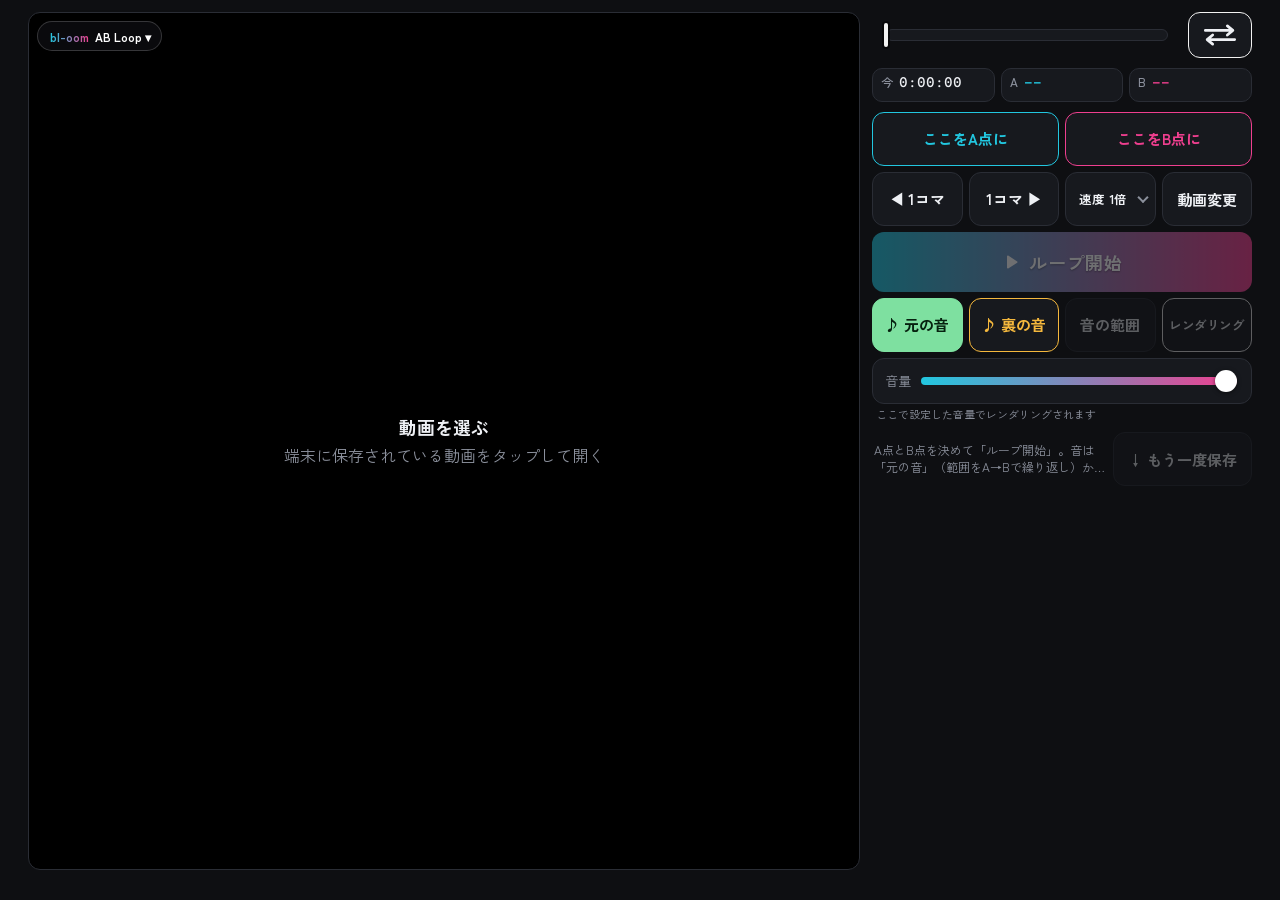
==== ab-loop/index.html @ bd05aa38 "bl-oom Studio Lite 初版：共通デザイン(common.css)・共通処理(common.js)、前回の道具を自動起動、AB Loop と Slideshow を収録 Co-Autho" ====
<!DOCTYPE html>
<html lang="ja">
<head>
<meta charset="utf-8">
<meta name="viewport" content="width=device-width,initial-scale=1">
<title>AB Loop – bl-oom Studio Lite</title>
<link rel="manifest" href="../manifest.json">
<link rel="icon" href="../icon.svg">
<meta name="theme-color" content="#0e0f12">
<link rel="preconnect" href="https://fonts.googleapis.com">
<link href="https://fonts.googleapis.com/css2?family=Zen+Kaku+Gothic+New:wght@500;700&family=Overpass+Mono:wght@600&display=swap" rel="stylesheet">
<link rel="stylesheet" href="../common.css">
<style>
/*
VOICE: 編集室の道具。静かで確実、操作に迷わない。
IDEA: 編集ソフトのタイムライン（IN/OUT点とループ範囲）。
PICTURE: 残りの高さいっぱいの映像プレビュー、その下にA-B範囲が光るタイムライン。
COLOUR/TYPE: 黒に近いモニター面、A=シアン、B=マゼンタ。Zen Kaku Gothic + 等幅数字。
LAYOUT: 常に1画面に収める。縦長画面は上プレビュー・下操作、幅広画面(Fold内画面)は左プレビュー・右操作。ボタン位置は固定。
*/






h1{order:-1;font-size:16px;margin:0 2px;font-weight:700;flex:none}
.stage{order:0;position:relative;flex:1 1 auto;min-height:120px;background:#000;border-radius:12px;overflow:hidden;border:1px solid var(--line)}
.stage video,.stage canvas{position:absolute;inset:0;width:100%;height:100%;object-fit:contain}
.stage canvas{display:none}
.stage.looping canvas{display:block}.stage.looping video{visibility:hidden}


.badge{position:absolute;left:8px;top:8px;font:600 12px "Overpass Mono",monospace;background:rgba(0,0,0,.65);padding:3px 9px;border-radius:99px;display:none}
.stage.looping .badge{display:none}
.badge,.fsbtn{display:none!important}
.stage.fs{position:fixed;inset:0;z-index:50;border-radius:0;border:0;background:#000;min-height:0}
.stage.fs .resume,.stage.fs .sheet{display:none}
.badge{pointer-events:none}

.stage:fullscreen .resume,.stage:fullscreen .sheet,.stage:fullscreen .badge{display:none!important}
.fsbtn{position:absolute;right:8px;top:8px;z-index:2;width:auto;height:32px;padding:0 10px;font-size:12px;background:rgba(0,0,0,.6);border:1px solid #fff3;display:none}
.stage.has .fsbtn{display:flex}.stage:fullscreen .fsbtn{display:none}
.side>*{order:1;flex:none}.side>h1{order:-1}
.tlrow{display:grid;grid-template-columns:minmax(0,1fr) 64px;gap:10px;align-items:center}
.tl{position:relative;height:44px;touch-action:none;cursor:ew-resize;margin:0 10px 0 14px}
.playb{height:46px;font-size:18px}
.volbox{grid-column:span 4;display:flex;flex-direction:column;gap:3px}
.volbox small{color:var(--mute);font-size:11px;padding-left:4px}
.vol{display:flex;align-items:center;gap:8px;background:var(--panel);border:1px solid var(--line);border-radius:12px;height:46px;padding:0 12px;font-size:13px;color:var(--mute)}





.grad{background:linear-gradient(90deg,var(--a),var(--b));color:#fff;border:0;text-shadow:0 1px 2px #0005;font-size:16px}
#esheet{border-color:transparent;background:linear-gradient(var(--bg),var(--bg)) padding-box,linear-gradient(90deg,var(--a),var(--b)) border-box;border:1.5px solid transparent}
#esheet .selb{border-color:#3a3f4b}
.erow{display:grid;grid-template-columns:48px minmax(0,1fr);gap:8px;align-items:center;color:var(--mute);font-size:13px}

.range{position:absolute;top:16px;height:12px;background:linear-gradient(90deg,var(--a),var(--b));opacity:.55;border-radius:6px;display:none}
.mk{position:absolute;top:14px;width:3px;height:28px;margin-left:-1.5px;display:none}
.mk.ghost{opacity:.5}
.mk.drag span{transform:translateX(-50%) scale(1.25)}
.mk span{position:absolute;top:-14px;left:50%;transform:translateX(-50%);font:700 12px "Overpass Mono",monospace;color:#000;border-radius:5px;padding:1px 7px;transition:transform .1s}
#mA{background:var(--a)}#mA span{background:var(--a)}#mB{background:var(--b)}#mB span{background:var(--b)}


.times div{background:var(--panel);border:1px solid var(--line);border-radius:10px;padding:4px 8px;white-space:nowrap;display:flex;gap:6px;align-items:baseline;height:34px}

#tA{color:var(--a)}#tB{color:var(--b)}

button,select,.dl{font:700 14px "Zen Kaku Gothic New",sans-serif;color:var(--ink);background:var(--panel);border:1px solid var(--line);border-radius:12px;height:46px;padding:4px 2px;cursor:pointer;display:flex;align-items:center;justify-content:center;text-align:center;line-height:1.15;width:100%}
label.btn{font:700 14px "Zen Kaku Gothic New",sans-serif;background:var(--panel);border:1px solid var(--line);border-radius:12px;height:46px;display:flex;align-items:center;justify-content:center;text-align:center;cursor:pointer}
button:active{transform:scale(.97)}
/* ボタンは影なしのフラット */
button,label.btn,.dl{box-shadow:none}
button:focus-visible,select:focus-visible{outline:2px solid var(--a);outline-offset:2px}

select{appearance:none;text-align-last:center;font-size:14px}
.setA{border-color:var(--a);color:var(--a)}.setB{border-color:var(--b);color:var(--b)}
.mode{border-color:var(--go);font-size:15px;height:46px}

.go{grid-column:span 4;height:52px;font-size:18px;background:linear-gradient(90deg,var(--a),var(--b));color:#fff;border:0;text-shadow:0 1px 2px #0005}
.go:disabled{opacity:.4}
.go{gap:8px;letter-spacing:.04em}

.go.on{background:linear-gradient(#17191e,#17191e) padding-box,linear-gradient(90deg,var(--a),var(--b)) border-box;border:2px solid transparent;color:#fff;text-shadow:none}

button.orig{border-color:#7ee0a0;color:#7ee0a0}
button.orig.on{background:#7ee0a0;color:#06210f}
label.bgm{border-color:#f5b83d;color:#f5b83d;overflow:hidden;white-space:nowrap;text-overflow:ellipsis;padding:0 8px;display:block;line-height:44px}
label.bgm.has{background:#f5b83d;color:#1a1300}






select.nat{display:none}

.selb{padding-right:16px!important;white-space:nowrap;font-size:12.5px!important;letter-spacing:-.02em}
.selb{position:relative}
.selb::after{content:"";position:absolute;right:8px;top:50%;width:6px;height:6px;border-right:2px solid var(--mute);border-bottom:2px solid var(--mute);transform:translateY(-70%) rotate(45deg)}
.sheet.pick{z-index:7}


.elab{color:var(--mute);font-size:12px;margin:2px 2px -2px}
.opt.sel,.qlist button.sel{background:linear-gradient(90deg,var(--a),var(--b));color:#fff;border:0;text-shadow:0 1px 2px #0005}









.estart{height:52px;flex:none}
.picklist button.sel{background:linear-gradient(90deg,var(--a),var(--b));color:#fff;border:0;text-shadow:0 1px 2px #0005}

.sheet[hidden]{display:none}
.shd{display:flex;justify-content:space-between;align-items:center}
.shd span{font:600 14px "Overpass Mono",monospace;color:var(--ink)}
.rg2{background:#f5b83d}
#bmA,#bmB{background:#f5b83d}#bmA span,#bmB span{background:#f5b83d}

.resume{position:absolute;left:12px;right:12px;bottom:12px;z-index:3;width:auto;height:52px;background:#9b8cff;color:#14102e;border:0;font-size:15px;white-space:nowrap;overflow:hidden;text-overflow:ellipsis;padding:0 12px;display:block}
.resume[hidden]{display:none}
.pbtn{border-color:#9b8cff;color:#c9c0ff}

.prow{display:grid;grid-template-columns:minmax(0,1fr) 90px;gap:6px}
.prow input{font:16px "Zen Kaku Gothic New",sans-serif;background:var(--panel);color:var(--ink);border:1px solid var(--line);border-radius:12px;height:46px;padding:0 12px}
.pinfo{margin:0;color:var(--mute);font-size:12px}
.plist{display:flex;flex-direction:column;gap:6px}
.pi{display:grid;grid-template-columns:64px minmax(0,1fr) 64px 52px;gap:8px;align-items:center;background:var(--panel);border:1px solid var(--line);border-radius:12px;padding:6px}
.pi.cur{border-color:#9b8cff}
.pi img,.pi .ph{width:64px;height:40px;object-fit:cover;border-radius:6px;background:#000}
.pi b{display:block;font-size:14px;white-space:nowrap;overflow:hidden;text-overflow:ellipsis}
.pi small{color:var(--mute);font-size:12px}
.pi button{height:40px;font-size:13px}
.pi .del{color:#ff8a8a}
/* 横長の画面（タブレット横向きなど）：左プレビュー、右操作 */
@media (min-width:700px) and (min-aspect-ratio:5/4){
  .wrap{max-width:none;display:grid;grid-template-columns:minmax(0,1fr) 380px;grid-template-rows:minmax(0,1fr);gap:12px;padding:12px max(var(--edge),env(safe-area-inset-right)) max(var(--edgeB),env(safe-area-inset-bottom)) max(var(--edge),env(safe-area-inset-left))}
  .stage{height:100%}
  .side{display:flex;flex-direction:column;gap:10px;overflow:auto;position:relative}
  h1{font-size:20px}
  button,select,.dl,label.btn{height:54px;font-size:15px}
  .go{height:60px}
  label.bgm{line-height:52px}
}
/* 横向きスマホなど高さが低いとき */
@media (max-height:520px) and (min-aspect-ratio:1/1){
  .wrap{display:grid;grid-template-columns:minmax(0,1fr) 340px;grid-template-rows:minmax(0,1fr);gap:8px;max-width:none}
  .stage{height:100%}
  .side{display:flex;flex-direction:column;gap:6px;overflow:auto;position:relative}
  h1{display:none}
}
@media (max-height:700px) and (max-aspect-ratio:1/1){h1{display:none}}
/* Fold内画面など幅が広い縦〜正方形：操作ボタンを大きく */
@media (min-width:700px) and (max-aspect-ratio:5/4){
  .wrap{max-width:860px;gap:10px;padding:12px max(var(--edge),env(safe-area-inset-right)) max(var(--edgeB),env(safe-area-inset-bottom)) max(var(--edge),env(safe-area-inset-left))}
  button,select,.dl,label.btn{height:52px;font-size:15px}
  .go{height:58px}
  label.bgm{line-height:50px}
}
</style>
</head>
<body>
<div class="wrap">
<div class="stage" id="stage">
  <video id="v" playsinline preload="auto"></video>
  <canvas id="cv"></canvas>
  <div class="badge" id="badge">▶ A→B</div>
  <button class="resume" id="resume" hidden></button>
  <button class="fsbtn" id="fs">⛶ 全画面</button>
  <label class="empty" id="empty" for="file"><div><b>動画を選ぶ</b>端末に保存されている動画をタップして開く</div></label>
</div>
<div class="side">
  <div class="sheet pick" id="pick" hidden>
    <div class="shd"><b id="pickT">選択</b><button id="pickX" class="okb mini">閉じる</button></div>
    <div class="picklist" id="pickL"></div>
  </div>
  <div class="sheet" id="esheet" hidden>
    <div class="shd"><b>レンダリング</b><button id="eclose" class="okb mini">閉じる</button></div>
    <select id="rep" class="nat" aria-label="回数"><option value="audio" selected>音声合わせ</option><option value="1">1回</option><option value="2">2回</option><option value="3">3回</option><option value="4">4回</option><option value="5">5回</option><option value="6">6回</option><option value="7">7回</option><option value="8">8回</option><option value="9">9回</option><option value="10">10回</option><option value="11">11回</option><option value="12">12回</option><option value="13">13回</option><option value="14">14回</option><option value="15">15回</option><option value="16">16回</option><option value="17">17回</option><option value="18">18回</option><option value="19">19回</option><option value="20">20回</option><option value="21">21回</option><option value="22">22回</option><option value="23">23回</option><option value="24">24回</option><option value="25">25回</option><option value="26">26回</option><option value="27">27回</option><option value="28">28回</option><option value="29">29回</option><option value="30">30回</option></select>
    <select id="q" class="nat" aria-label="画質"><option value="src" selected>素材と同じ</option><option value="720">標準（720p）</option><option value="1080">高め（1080p）</option></select>
    <small class="elab">回数</small>
    <button type="button" id="repAudio" class="opt">音声合わせ</button>
    <div class="repwrap" id="repwrap"><div class="repmark"></div><div class="repsl" id="repsl"></div></div>
    <small class="elab">画質</small>
    <div class="qlist" id="qlist"></div>
    <button id="estart" class="grad estart">レンダリング開始</button>
  </div>
  <div class="sheet" id="psheet" hidden>
    <div class="shd"><b>プロジェクト</b><button id="pclose" class="okb mini">閉じる</button></div>
    <div class="prow"><input id="pname" type="text" placeholder="プロジェクト名" maxlength="40"><button id="psave" class="okb">保存</button></div>
    <p class="pinfo" id="pinfo">動画・裏の音・A/B点・速度などをまとめてこの端末に保存します。</p>
    <div class="plist" id="plist"></div>
  </div>
  <div class="sheet" id="sheet" hidden>
    <div class="shd"><b>裏の音のA・B</b><span id="bnow">0:00.00</span></div>
    <div class="tl" id="btl"><div class="track"></div><div class="range rg2" id="brange"></div>
      <div class="mk" id="bmA"><span>A</span></div><div class="mk" id="bmB"><span>B</span></div><div class="head" id="bhead" style="left:0"></div></div>
    <div class="times"><div><small>A</small><span id="btA">頭</span></div><div><small>B</small><span id="btB">最後</span></div><div><small>長さ</small><span id="bdur">--</span></div></div>
    <div class="grid">
      <button id="bback">◀ 1秒</button><button id="bplay">試聴</button><button id="bfwd">1秒 ▶</button><button id="bok" class="okb">閉じる</button>
      <button class="setA" id="bsetA">ここを音A</button><button class="setB" id="bsetB">ここを音B</button><button id="breset">リセット</button><button id="bclr">音を外す</button>
    </div>
  </div>
<div class="tlrow">
<div class="tl" id="tl">
  <div class="track"></div>
  <div class="range" id="range"></div>
  <div class="mk" id="mA"><span>A</span></div>
  <div class="mk" id="mB"><span>B</span></div>
  <div class="head" id="head" style="left:0"></div>
</div>
<button class="mode" id="mode" data-m="pp" aria-label="往復" title="往復"><svg viewBox="0 0 48 28" width="44" height="26" aria-hidden="true"><path d="M8 9h30m-6-5 6 5-6 5M40 19H10m6-5-6 5 6 5" fill="none" stroke="currentColor" stroke-width="3" stroke-linecap="round" stroke-linejoin="round"/></svg></button>
</div>
<div class="times">
  <div><small>今</small><span id="tN">0:00.00</span></div>
  <div><small>A</small><span id="tA">--</span></div>
  <div><small>B</small><span id="tB">--</span></div>
</div>
<div class="grid">
  <button class="setA wide2" id="setA">ここをA点に</button>
  <button class="setB wide2" id="setB">ここをB点に</button>
  <button id="back">◀ 1コマ</button>
  <button id="fwd">1コマ ▶</button>
  <select id="spd" aria-label="速度">
    <option value="0.25">0.25倍</option><option value="0.5">0.5倍</option><option value="1" selected>1倍（標準）</option><option value="1.5">1.5倍</option><option value="2">2倍</option><option value="3">3倍</option>
  </select>
  <label class="btn" for="file">動画変更</label>
  <button class="go" id="go" disabled><svg class="gi" viewBox="0 0 20 20" aria-hidden="true"><path d="M6 4.2v11.6c0 .6.7 1 1.2.7l9-5.8c.5-.3.5-1 0-1.3l-9-5.8C6.7 3.2 6 3.6 6 4.2z" fill="currentColor"/></svg><span>ループ開始</span></button>
  <button class="orig on" id="orig" aria-pressed="true">♪ 元の音</button>
  <label class="btn bgm" for="bfile" id="bname">♪ 裏の音</label>
  <button id="bopen" disabled>音の範囲</button>
  <button id="exp" class="exp" disabled>レンダリング</button>
  <div class="volbox"><label class="vol"><span>音量</span><input type="range" id="bvol" min="0" max="1" step="0.05" value="1" aria-label="音量"></label><small>ここで設定した音量でレンダリングされます</small></div>
  <button id="popen" class="pbtn" hidden>プロジェクト</button>
</div>
<div class="bar">
  <p class="note" id="note">A点とB点を決めて「ループ開始」。音は「元の音」（範囲をA→Bで繰り返し）か「裏の音」。A・B未指定なら動画全体。右のアイコンで往復（逆再生で戻る）と一方向を切り替え。元の音は流れません。</p>
  <a id="dl" class="dl">↓ もう一度保存</a>
</div>
</div>
<input type="file" id="file" accept="video/*">
<input type="file" id="bfile" accept="audio/*,video/*">
<audio id="bgm" loop preload="auto"></audio>
</div>

<script src="../mp4-muxer.js"></script>
<script src="../common.js"></script>
<script>
{
const $=id=>document.getElementById(id);
const v=$('v'),cv=$('cv'),ctx=cv.getContext('2d'),stage=$('stage'),note=$('note');
let A=null,B=null,url=null,fps=30;
let cacheQ=null,rec=null,chunks=[],recOn=false,expPending=false,cycles=0,recMime='';
const bgm=$('bgm');let bUrl=null,actx=null,gain=null,adest=null;
// 音の出どころ：元の音（動画のループ範囲をA→Bで繰り返す）／裏の音／なし
let useOrig=true;
const hasAud=()=>useOrig?!!url:!!bUrl;
const effA=()=>useOrig?span()[0]:(bA||0);
const effB=()=>useOrig?span()[1]:bB;
function syncSrc(){const want=useOrig?url:bUrl;if(want){if(bgm.src!==want){bgm.src=want}}else if(bgm.getAttribute('src')){bgm.pause();bgm.removeAttribute('src');bgm.load()}
  const o=$('orig');o.classList.toggle('on',useOrig);o.setAttribute('aria-pressed',useOrig);
  $('bname').classList.toggle('has',!useOrig&&!!bUrl);$('bopen').disabled=useOrig||!bUrl;if(useOrig)$('sheet').hidden=true}
function setOrig(on){const was=!bgm.paused;useOrig=on;bgm.pause();syncSrc();if(was||(looping&&phase))bgmPlay(true)}
function audioInit(){
  if(actx)return;
  try{actx=new (window.AudioContext||window.webkitAudioContext)();
    const src=actx.createMediaElementSource(bgm);gain=actx.createGain();adest=actx.createMediaStreamDestination();
    src.connect(gain);gain.connect(actx.destination);gain.connect(adest);gain.gain.value=+$('bvol').value;
  }catch(e){actx=null}
}
function bgmPlay(fromStart){if(!hasAud())return;syncSrc();audioInit();if(actx&&actx.state==='suspended')actx.resume();if(fromStart)bgm.currentTime=effA();bgm.play().catch(()=>{})}
let bA=null,bB=null,bPrev=false;bgm.loop=false;
const bEnd=()=>bB!=null?bB:(bgm.duration||0);
// 音のループ：A→Bまで流れたら瞬時にAへ戻る
let recOnce=false,audioDone=false;
function bWrap(){const a=effA(),b=effB();if(b!=null&&bgm.currentTime>=b){if(recOnce){bgm.pause();audioDone=true}else bgm.currentTime=a}}
bgm.onended=()=>{if(recOnce){audioDone=true;return}if(bPrev||looping){bgm.currentTime=effA();bgm.play().catch(()=>{})}};
bgm.ontimeupdate=()=>{bWrap();bui()};
(function bw(){if(!bgm.paused)bWrap();if(!$('sheet').hidden)bui();requestAnimationFrame(bw)})();
const bpct=x=>((bgm.duration?x/bgm.duration:0)*100)+'%';
function bui(){
  const d=bgm.duration||0;$('bdur').textContent=d?fmt(d):'--';$('bnow').textContent=fmt(bgm.currentTime);
  $('bhead').style.left=bpct(bgm.currentTime);
  $('btA').textContent=bA!=null?fmt(bA):'頭';$('btB').textContent=bB!=null?fmt(bB):'最後';
  $('bmA').style.display=bA!=null?'block':'none';$('bmA').style.left=bpct(bA||0);
  $('bmB').style.display=bB!=null?'block':'none';$('bmB').style.left=bpct(bB||0);
  const a=bA||0,b=bEnd();const rg=$('brange');
  if(d&&(bA!=null||bB!=null)){rg.style.display='block';rg.style.left=bpct(a);rg.style.width=((b-a)/d*100)+'%'}else rg.style.display='none';
  $('bplay').textContent=(!bgm.paused&&bPrev)?'停止':'試聴';
}
bgm.onloadedmetadata=bui;
function bseek(x){const d=bgm.duration||0;bgm.currentTime=Math.max(0,Math.min(d,x));bui()}
$('bopen').onclick=()=>{$('psheet').hidden=true;$('esheet').hidden=true;$('sheet').hidden=false;bui()};
$('bok').onclick=()=>{if(bPrev&&!looping){bgm.pause()}bPrev=false;$('sheet').hidden=true;bui()};
$('bplay').onclick=()=>{audioInit();if(actx&&actx.state==='suspended')actx.resume();
  if(!bgm.paused&&bPrev){bgm.pause();bPrev=false}else{bPrev=true;if(bB!=null&&bgm.currentTime>=bB||bgm.currentTime<(bA||0))bgm.currentTime=bA||0;bgm.play().catch(()=>{})}bui()};
$('bback').onclick=()=>bseek(bgm.currentTime-1);
$('bfwd').onclick=()=>bseek(bgm.currentTime+1);
$('bsetA').onclick=()=>{bA=bgm.currentTime;if(bB!=null&&bB<=bA)bB=null;bui()};
$('bsetB').onclick=()=>{const x=bgm.currentTime;if(x>(bA||0)+0.05){bB=x;bgm.currentTime=bA||0}bui()};
$('breset').onclick=()=>{bA=null;bB=null;bui()};
{const t2=$('btl');const sk=e=>{const r=t2.getBoundingClientRect();bseek((e.clientX-r.left)/r.width*(bgm.duration||0))};
 t2.onpointerdown=e=>{t2.setPointerCapture(e.pointerId);sk(e);t2.onpointermove=sk};t2.onpointerup=()=>{t2.onpointermove=null}}
function bgmStop(){if(!bPrev)bgm.pause()}
let aFile=null;
function loadAudio(f,a,b){
  if(bUrl)URL.revokeObjectURL(bUrl);aFile=f;bUrl=URL.createObjectURL(f);useOrig=false;
  const n=$('bname');n.textContent='♪ '+f.name;$('bclr').disabled=false;bA=a??null;bB=b??null;syncSrc();
}
$('bfile').onchange=e=>{const f=e.target.files[0];if(!f)return;e.target.value='';aHandle=null;if(pend&&pend.step==='a'){pendAudio(f);return}loadAudio(f);audioInit();if(looping&&phase)bgmPlay(true)};
$('orig').onclick=()=>{if(recOn)return;setOrig(!useOrig);note.textContent=useOrig?'元の音：ループ範囲の音をA→Bで繰り返します（逆再生はしません）。':(bUrl?'裏の音を流します。':'音なしでループします。')};
$('bclr').onclick=()=>{bgmStop();aFile=null;aHandle=null;bA=null;bB=null;$('sheet').hidden=true;$('bopen').disabled=true;bui();if(bUrl)URL.revokeObjectURL(bUrl);bUrl=null;useOrig=true;syncSrc();
  const n=$('bname');n.textContent='♪ 裏の音';$('bclr').disabled=true;$('bfile').value=''};
$('bvol').oninput=()=>{const x=+$('bvol').value;if(gain)gain.gain.value=x;else bgm.volume=x};
let looping=false,phase='',frames=[],times=[],raf=0,t=0,dir=1,last=0,vfcId=0,cancelCap=null;

const tc=s=>{if(s==null||isNaN(s))return'--';const f=Math.max(1,Math.round(fps));let n=Math.round(s*f);const fr=n%f;n=(n-fr)/f;const m=Math.floor(n/60),sec=n%60;return m+':'+String(sec).padStart(2,'0')+':'+String(fr).padStart(2,'0')};
const fmt=s=>{if(s==null||isNaN(s))return'--';const m=Math.floor(s/60),r=s-m*60;return m+':'+(r<10?'0':'')+r.toFixed(2)};
const dur=()=>v.duration||0;
const pct=s=>(dur()?s/dur()*100:0)+'%';

// A・B未指定なら動画の頭と最後を使う
function span(){const d=dur()||0;let a=A??0,b=B??d;if(a>b)[a,b]=[b,a];return[a,b]}
const IC_PLAY='<svg class="gi" viewBox="0 0 20 20" aria-hidden="true"><path d="M6 4.2v11.6c0 .6.7 1 1.2.7l9-5.8c.5-.3.5-1 0-1.3l-9-5.8C6.7 3.2 6 3.6 6 4.2z" fill="currentColor"/></svg>',IC_PAUSE='<svg class="gi" viewBox="0 0 20 20" aria-hidden="true"><rect x="5.5" y="4" width="2.4" height="12" rx="1.2" fill="currentColor"/><rect x="12.1" y="4" width="2.4" height="12" rx="1.2" fill="currentColor"/></svg>';
let goState=null;
function setGo(on=looping){if(goState===on)return;goState=on;$('go').innerHTML=(on?IC_PAUSE:IC_PLAY)+'<span>'+(on?'停止':'ループ開始')+'</span>'}
function ui(){
  const cur=looping?t:v.currentTime;
  $('tN').textContent=tc(cur);$('head').style.left=pct(cur);
  $('tA').textContent=A!=null?tc(A):(v.src?'頭':'--');$('tB').textContent=B!=null?tc(B):(v.src?'最後':'--');
  {const[sa,sb]=span(),on=dur()?'block':'none';$('mA').style.display=on;$('mA').style.left=pct(sa);$('mA').classList.toggle('ghost',A==null);$('mB').style.display=on;$('mB').style.left=pct(sb);$('mB').classList.toggle('ghost',B==null)}
  const r=$('range');
  if(dur()){const[ra,rb]=span();r.style.display='block';r.style.left=pct(ra);r.style.width=((rb-ra)/dur()*100)+'%';r.style.opacity=(A==null&&B==null)?'.25':'.55'}else r.style.display='none';
  const ok=!!dur()&&isFinite(dur())&&(span()[1]-span()[0])>0.1;$('go').disabled=!ok;$('exp').disabled=!ok||recOn||(looping&&phase==='capture');
  setGo();if(looping)$('go').disabled=false;
}

let vFile=null,pendA=null,pendB=null,curPid=null;
function loadVideo(f,a,b){
  stopLoop();if(url)URL.revokeObjectURL(url);vFile=f;
  url=URL.createObjectURL(f);v.src=url;A=B=null;pendA=a??null;pendB=b??null;$('empty').style.display='none';$('resume').hidden=true;stage.classList.add('has');syncSrc();
  note.textContent=f.name;
}
$('file').onchange=e=>{const f=e.target.files[0];if(!f)return;e.target.value='';vHandle=null;if(pend&&pend.step==='v'){pendVideo(f);return}curPid=null;loadVideo(f)};
v.onloadedmetadata=()=>{if(pendA!=null){A=pendA;B=pendB;v.currentTime=A}pendA=pendB=null;ui()};
v.ontimeupdate=ui;v.onplay=ui;v.onpause=ui;
// fpsの推定
if('requestVideoFrameCallback' in HTMLVideoElement.prototype){
  let pm=null,cnt=0,acc=0;
  const est=(n,m)=>{if(pm!=null){const d=m.mediaTime-pm;if(d>0.005&&d<0.1){acc+=d;cnt++;if(cnt>=8){fps=Math.round(cnt/acc);cnt=0;acc=0}}}pm=m.mediaTime;v.requestVideoFrameCallback(est)};
  v.requestVideoFrameCallback(est);
}

function seek(s){stopLoop();v.pause();v.currentTime=Math.max(0,Math.min(dur(),s));ui()}
$('back').onclick=()=>seek(v.currentTime-1/fps);
$('fwd').onclick=()=>seek(v.currentTime+1/fps);
$('setA').onclick=()=>{if(!v.src)return;stopLoop();A=v.currentTime;ui()};
$('setB').onclick=()=>{if(!v.src)return;stopLoop();B=v.currentTime;ui()};
$('spd').onchange=()=>{if(looping&&phase==='capture')v.playbackRate=1};

// タイムライン操作
const tl=$('tl');
// タイムラインはA点・B点のつまみを動かす（再生ヘッドは動かさない）
// 指をバーから下へ離すほど細かく動く（40px以上で1/10、120px以上で1/40）
let drag=null,seekBusy=false,seekWant=null;
function previewAt(x){seekWant=x;if(seekBusy)return;seekBusy=true;v.currentTime=x}
v.addEventListener('seeked',()=>{seekBusy=false;if(seekWant!=null&&Math.abs(v.currentTime-seekWant)>0.001){const x=seekWant;seekWant=null;previewAt(x)}else seekWant=null});
tl.onpointerdown=e=>{
  if(!dur()||recOn||busy)return;const wasLoop=looping;stopLoop();v.pause();
  const r=tl.getBoundingClientRect(),x=(e.clientX-r.left)/r.width*dur(),[a,b]=span();
  const which=Math.abs(x-a)<=Math.abs(x-b)?'A':'B';
  drag={which,lastX:e.clientX,val:which==='A'?a:b,wasLoop};
  tl.setPointerCapture(e.pointerId);$('m'+which).classList.add('drag');previewAt(drag.val);ui();
};
tl.onpointermove=e=>{
  if(!drag)return;const r=tl.getBoundingClientRect();
  const dy=e.clientY-r.bottom,k=dy>120?1/40:dy>40?0.1:1;
  const dx=e.clientX-drag.lastX;drag.lastX=e.clientX;
  const [a,b]=span(),d=dur();let nv=drag.val+dx/r.width*d*k;
  nv=drag.which==='A'?Math.max(0,Math.min(nv,b-0.05)):Math.min(d,Math.max(nv,a+0.05));
  drag.val=nv;if(drag.which==='A'){A=nv;if(B==null)B=b}else{B=nv;if(A==null)A=a}
  previewAt(nv);note.textContent=(drag.which==='A'?'A点 ':'B点 ')+tc(nv)+(k<1?'（細かく調整中）':'　※指を下にずらすと細かく動きます');ui();
};
tl.onpointerup=tl.onpointercancel=()=>{if(!drag)return;const again=drag.wasLoop;$('m'+drag.which).classList.remove('drag');drag=null;ui();if(again)startLoop()};

$('go').onclick=()=>{if(busy)return;looping?stopLoop():startLoop()};

function clearCache(){frames.forEach(b=>b.close&&b.close());frames=[];times=[]}

function stopLoop(){
  if(!looping)return;
  looping=false;phase='';cancelAnimationFrame(raf);bgmStop();if(cancelCap)cancelCap();expPending=false;if(recOn){recOn=false;recOnce=false;rec.onstop=null;try{rec.stop()}catch(e){}setRecUI(false)}
  v.pause();v.muted=false;
  const back=t;clearCache();stage.classList.remove('looping');
  v.currentTime=back;setGo(false);$('go').classList.remove('on');
  note.textContent='停止しました。';ui();
}

async function startLoop(){
  const[a,b]=span();if(A!=null&&B!=null){A=a;B=b}
  looping=true;phase='capture';clearCache();bgmPlay(true);
  setGo(true);$('go').classList.add('on');
  // 解像度：メモリ上限(約350MB)に収まるよう調整
  cacheQ=$('q').value;const maxH=$('q').value==='src'?Infinity:+$('q').value,est=(b-a)*Math.max(fps,30)+10;
  let s=Math.min(1,maxH/Math.min(v.videoWidth,v.videoHeight));
  const budget=350e6,need=est*v.videoWidth*v.videoHeight*4*s*s;
  if(need>budget)s*=Math.sqrt(budget/need);
  const W=Math.max(2,Math.round(v.videoWidth*s/2)*2),H=Math.max(2,Math.round(v.videoHeight*s/2)*2);
  cv.width=W;cv.height=H;stage.classList.add('looping');
  $('badge').textContent='▶ A→B（準備中）';
  note.textContent='1回目のA→Bで逆再生用のコマを準備しています…';
  v.pause();v.muted=true;v.playbackRate=1;
  await new Promise(r=>{v.onseeked=()=>{v.onseeked=null;r()};v.currentTime=a});
  if(!looping)return;
  const grab=async m=>{
    const bm=await createImageBitmap(v,{resizeWidth:W,resizeHeight:H});
    if(!looping){bm.close();return}
    frames.push(bm);times.push(m);ctx.drawImage(bm,0,0);t=m;ui();
  };
  let done=false;
  const finish=()=>{if(done||!looping)return;done=true;v.pause();cancelCap=null;
    if(frames.length<2){note.textContent='コマを取得できませんでした。範囲を広げてください。';stopLoop();return}
    phase='play';if(fwd){t=times[0];dir=1}else{t=times[times.length-1];dir=-1}last=performance.now();
    note.textContent=(fwd?'一方向ループ中（':'往復ループ中（')+frames.length+'コマ / '+W+'×'+H+'）';if(expPending){expPending=false;exportNow()}raf=requestAnimationFrame(tick)};
  if('requestVideoFrameCallback' in v){
    const cb=async(n,m)=>{if(done||!looping)return;
      if(m.mediaTime>b+0.001){finish();return}
      await grab(m.mediaTime);
      if(m.mediaTime>=b-0.5/fps){finish();return}
      vfcId=v.requestVideoFrameCallback(cb)};
    vfcId=v.requestVideoFrameCallback(cb);
    v.onended=finish;
    cancelCap=()=>{v.cancelVideoFrameCallback(vfcId);v.onended=null};
    await grab(a);v.play();
  }else{
    // 非対応ブラウザ：1コマずつシークして取得
    let stop=false;cancelCap=()=>{stop=true};
    for(let x=a;x<=b+1e-6&&!stop;x+=1/fps){
      await new Promise(r=>{v.onseeked=()=>{v.onseeked=null;r()};v.currentTime=x});
      if(stop||!looping)return;await grab(x);
    }
    finish();
  }
}

function idx(x){let lo=0,hi=times.length-1;while(lo<hi){const m=(lo+hi+1)>>1;if(times[m]<=x)lo=m;else hi=m-1}return lo}

let fwd=false;
const ICON_PP='<svg viewBox="0 0 48 28" width="44" height="26" aria-hidden="true"><path d="M8 9h30m-6-5 6 5-6 5M40 19H10m6-5-6 5 6 5" fill="none" stroke="currentColor" stroke-width="3" stroke-linecap="round" stroke-linejoin="round"/></svg>',ICON_FW='<svg viewBox="0 0 48 28" width="44" height="26" aria-hidden="true"><path d="M8 18h30m-6-5 6 5-6 5" fill="none" stroke="currentColor" stroke-width="3" stroke-linecap="round" stroke-linejoin="round"/><path d="M38 9C30 1 16 1 9 8" fill="none" stroke="currentColor" stroke-width="2" stroke-dasharray="3 3" stroke-linecap="round"/><path d="M8 3v6h6" fill="none" stroke="currentColor" stroke-width="2" stroke-linecap="round" stroke-linejoin="round"/></svg>';
function setMode(m){fwd=m==='fw';const b=$('mode');b.dataset.m=fwd?'fw':'pp';b.innerHTML=fwd?ICON_FW:ICON_PP;b.setAttribute('aria-label',fwd?'一方向':'往復');b.title=fwd?'一方向':'往復';b.classList.toggle('fwd',fwd);if(fwd)dir=1}
$('mode').onclick=()=>{if(recOn||busy)return;setMode(fwd?'pp':'fw')};
function tick(now){
  if(!looping||phase!=='play')return;
  const dt=Math.min(0.1,(now-last)/1000);last=now;
  const sp=+$('spd').value,a=times[0],b=times[times.length-1];
  t+=dt*sp*dir;
  if(t>=b){
    if(fwd){
      if(recOn&&(++cycles,recOnce?audioDone:cycles>=repN())){t=b;ctx.drawImage(frames[frames.length-1],0,0);recOn=false;recOnce=false;setTimeout(()=>{rec.stop();bgmPlay(true)},120);setRecUI(false);note.textContent='レンダリング処理中…';ui();raf=requestAnimationFrame(tick);return}
      t=a+(t-b);
    }else{t=b-(t-b);dir=-1}
  }
  if(t<=a){if(recOn&&(++cycles,recOnce?audioDone:cycles>=repN())){t=a;ctx.drawImage(frames[0],0,0);recOn=false;recOnce=false;setTimeout(()=>{rec.stop();bgmPlay(true)},120);setRecUI(false);note.textContent='レンダリング処理中…';ui();raf=requestAnimationFrame(tick);return}t=a+(a-t);dir=1}
  ctx.drawImage(frames[idx(t)],0,0);
  if(recOn)note.textContent='● 録画中 '+(recOnce?(audioDone?'音が終わりました。Aに戻るまで録画します':'音声合わせ '+(cycles+1)+'回目'):(cycles+1)+'/'+$('rep').value+'回')+'　この画面のままにしてください';
  $('badge').textContent=(recOn?'● 録画中 '+(recOnce?(audioDone?'♪終了→Aまで':'♪ '+(cycles+1)+'回目'):(cycles+1)+'/'+$('rep').value)+'  ':'')+(fwd?'▶ A→B（一方向）':dir>0?'▶ A→B':'◀ B→A 逆再生');
  ui();raf=requestAnimationFrame(tick);
}
function pickMime(){
  const c=hasAud()?['video/mp4;codecs=avc1.640028,mp4a.40.2','video/mp4;codecs=avc1,mp4a.40.2','video/mp4','video/webm;codecs=vp9,opus','video/webm;codecs=vp8,opus','video/webm']:['video/mp4;codecs=avc1.640028','video/mp4;codecs=avc1','video/mp4','video/webm;codecs=vp9','video/webm;codecs=vp8','video/webm'];
  return c.find(m=>window.MediaRecorder&&MediaRecorder.isTypeSupported(m))||'';
}
function setRecUI(on){const e=$('exp');e.classList.toggle('rec',on);e.textContent=on?'録画中…':'レンダリング'}
const repN=()=>$('rep').value==='audio'?1:+$('rep').value;
// ===== レンダリング（WebCodecs＋MP4）：実時間を待たずに作り、長さ情報も正しく入る =====
let busy=false;
function saveBlob(blob,ext){
  const d=$('dl'),old=d.href;if(old)URL.revokeObjectURL(old);
  const name='abloop_'+new Date().toISOString().slice(0,19).replace(/[-:T]/g,'')+'.'+ext;
  d.href=URL.createObjectURL(blob);d.download=name;d.classList.add('ready');d.textContent='↓ もう一度保存';
  try{d.click()}catch(e){}
  note.textContent='レンダリング完了。動画を端末に保存しました（'+ext.toUpperCase()+' '+(blob.size/1048576).toFixed(1)+'MB）。';ui();
}
async function exportNow(){
  let ok=false;
  let stopped=false;
  try{ok=await renderOffline()}catch(e){console.warn(e);ok=false;stopped=!looping}
  busy=false;$('exp').classList.remove('rec');$('exp').textContent='レンダリング';
  if(stopped){note.textContent='レンダリングを中断しました。';return}
  if(!ok){note.textContent='この端末では高速レンダリングができないため、実時間で録画します…';beginRec()}
}
const pickVideoCfg=BL.pickVideoCfg,pickAudioCfg=BL.pickAudioCfg; // 共通部分（common.js）
async function renderOffline(){
  if(!window.VideoEncoder||!window.Mp4Muxer||frames.length<2)return false;
  busy=true;$('exp').classList.add('rec');$('exp').textContent='処理中…';
  const W=cv.width,H=cv.height,F=Math.max(24,Math.min(60,Math.round(fps)||30));
  const a=times[0],b=times[times.length-1],sp=+$('spd').value,seg=b-a,path=fwd?seg:2*seg,cycleDur=path/sp;
  // 音：元の音（ループ範囲をA→Bで繰り返し）／裏の音
  let aud=null;
  if(hasAud()&&window.AudioEncoder){
    note.textContent='音声を準備しています…';
    const file=useOrig?vFile:aFile;
    if(file){
      const acfg=await pickAudioCfg();
      if(acfg){
        try{
          const oac=new OfflineAudioContext({numberOfChannels:2,length:1,sampleRate:48000});
          const buf=await oac.decodeAudioData(await file.arrayBuffer());
          const sa=useOrig?a:(bA||0),sb=useOrig?b:Math.min(bB??buf.duration,buf.duration);
          aud={buf,sa,sb,once:!useOrig&&$('rep').value==='audio',cfg:acfg,gain:+$('bvol').value};
        }catch(e){aud=null}
      }
    }
    if(!aud)return false;
  }
  let cycles=$('rep').value==='audio'?Math.max(1,Math.ceil(((aud?(aud.sb-aud.sa):cycleDur)/cycleDur)-1e-6)):+$('rep').value;
  if(useOrig&&$('rep').value==='audio')cycles=1;
  const T=cycles*cycleDur,N=Math.max(1,Math.round(T*F));
  const vcfg=await pickVideoCfg(W,H,F);if(!vcfg)return false;
  const muxer=new Mp4Muxer.Muxer({target:new Mp4Muxer.ArrayBufferTarget(),video:{codec:'avc',width:W,height:H,frameRate:F},
    audio:aud?{codec:aud.cfg.codec==='opus'?'opus':'aac',numberOfChannels:2,sampleRate:48000}:undefined,fastStart:'in-memory',firstTimestampBehavior:'offset'});
  let err=null;
  const ve=new VideoEncoder({output:(c,m)=>muxer.addVideoChunk(c,m),error:e=>{err=e}});ve.configure(vcfg);
  const rc=document.createElement('canvas');rc.width=W;rc.height=H;const rx=rc.getContext('2d');
  const wait=async q=>{while(q.encodeQueueSize>6&&!err)await new Promise(r=>setTimeout(r,2))};
  for(let k=0;k<N;k++){
    if(err||!looping)throw err||new Error('stopped');
    const u=((k/F)*sp)%path;const tt=fwd?a+u:(u<=seg?a+u:b-(u-seg));
    rx.drawImage(frames[idx(tt)],0,0);
    const vf=new VideoFrame(rc,{timestamp:Math.round(k*1e6/F),duration:Math.round(1e6/F)});
    ve.encode(vf,{keyFrame:k%(F*2)===0});vf.close();
    await wait(ve);
    if(k%10===0)note.textContent='レンダリング中… '+Math.round(k/N*(aud?80:100))+'%（この画面のままでお待ちください）';
  }
  await ve.flush();ve.close();
  if(aud){
    const SR=48000,S=Math.round(T*SR),src=aud.buf,ch0=src.getChannelData(0),ch1=src.numberOfChannels>1?src.getChannelData(1):ch0;
    const s0=Math.floor(aud.sa*SR),len=Math.max(1,Math.floor((aud.sb-aud.sa)*SR)),g=aud.gain;
    const ae=new AudioEncoder({output:(c,m)=>muxer.addAudioChunk(c,m),error:e=>{err=e}});ae.configure(aud.cfg);
    const CH=4800;
    for(let n0=0;n0<S;n0+=CH){
      if(err)throw err;
      const n=Math.min(CH,S-n0),data=new Float32Array(n*2);
      for(let i=0;i<n;i++){
        const m=n0+i;let j;
        if(aud.once){if(m>=len){continue}j=s0+m}else j=s0+(m%len);
        if(j<ch0.length){data[i]=ch0[j]*g;data[n+i]=ch1[j]*g}
      }
      const ad=new AudioData({format:'f32-planar',sampleRate:SR,numberOfFrames:n,numberOfChannels:2,timestamp:Math.round(n0*1e6/SR),data});
      ae.encode(ad);ad.close();await wait(ae);
      if((n0/CH)%20===0)note.textContent='レンダリング中… '+(80+Math.round(n0/S*20))+'%';
    }
    await ae.flush();ae.close();
  }
  if(err)throw err;
  muxer.finalize();
  saveBlob(new Blob([muxer.target.buffer],{type:'video/mp4'}),'mp4');
  return true;
}
function beginRec(){
  recMime=pickMime();
  if(!recMime||!cv.captureStream){note.textContent='このブラウザは動画のレンダリングに対応していません（Chromeで開いてください）。';return}
  const st=cv.captureStream(fps>=50?60:30);
  if(hasAud()&&adest){adest.stream.getAudioTracks().forEach(tr=>st.addTrack(tr))}
  rec=new MediaRecorder(st,{mimeType:recMime,videoBitsPerSecond:cv.height>=1000?16e6:8e6});
  chunks=[];rec.ondataavailable=e=>{if(e.data.size)chunks.push(e.data)};
  rec.onstop=()=>{
    const blob=new Blob(chunks,{type:recMime.split(';')[0]});
    const ext=recMime.includes('mp4')?'mp4':'webm';
    const d=$('dl'),old=d.href;if(old)URL.revokeObjectURL(old);
    const name='abloop_'+new Date().toISOString().slice(0,19).replace(/[-:T]/g,'')+'.'+ext;
    d.href=URL.createObjectURL(blob);d.download=name;d.classList.add('ready');
    d.textContent='↓ もう一度保存';
    try{d.click()}catch(e){}
    note.textContent='レンダリング完了。動画を端末に保存しました（'+ext.toUpperCase()+' '+(blob.size/1048576).toFixed(1)+'MB）。';ui();
  };
  t=times[0];dir=1;cycles=0;last=performance.now();ctx.drawImage(frames[0],0,0);
  recOnce=$('rep').value==='audio'&&!useOrig;audioDone=false;bgmPlay(true);rec.start(500);recOn=true;setRecUI(true);
  note.textContent='録画しています。終わるまでこの画面のままにしてください（'+(recOnce?'音の長さ＋Aに戻るまで':'往復'+$('rep').value+'回')+'）。';ui();
}
$('exp').onclick=()=>{if(recOn||busy)return;$('sheet').hidden=true;$('psheet').hidden=true;$('pick').hidden=true;$('esheet').hidden=false;esheetOpen()};
$('eclose').onclick=()=>{$('esheet').hidden=true};
// レンダリング画面：回数（音声合わせ／1〜30回のスライダー）と画質
let lastNum=3,repIgnore=false,repT=0;
const RS=$('repsl');RS.innerHTML=Array.from({length:30},(_,i)=>'<button type="button" data-n="'+(i+1)+'">'+(i+1)+'</button>').join('');
const ITEM=42;
function repScrollTo(n,smooth){repIgnore=true;RS.scrollTo({left:(n-1)*ITEM,behavior:smooth?'smooth':'auto'});clearTimeout(repT);repT=setTimeout(()=>{repIgnore=false},smooth?450:80)}
function repPaint(){const isA=$('rep').value==='audio';$('repAudio').classList.toggle('sel',isA);$('repwrap').classList.toggle('off',isA);
  const n=isA?lastNum:+$('rep').value;[...RS.children].forEach(b=>b.classList.toggle('sel',!isA&&+b.dataset.n===n))}
function setRep(v){$('rep').value=String(v);if(v!=='audio')lastNum=+v;repPaint()}
$('repAudio').onclick=()=>setRep('audio');
RS.addEventListener('scroll',()=>{if(repIgnore)return;clearTimeout(repT);repT=setTimeout(()=>{const n=Math.max(1,Math.min(30,Math.round(RS.scrollLeft/ITEM)+1));setRep(n)},120)});
RS.onclick=e=>{const b=e.target.closest('[data-n]');if(!b)return;setRep(+b.dataset.n);repScrollTo(+b.dataset.n,true)};
function qLabel(v){if(v==='src'){const w=v2w();return '素材と同じ（'+(w?w:'動画の解像度')+'）'}return $('q').querySelector('option[value="'+v+'"]').text}
function v2w(){return v.videoWidth?Math.min(v.videoWidth,v.videoHeight)+'p':''}
function qPaint(){$('qlist').innerHTML=[...$('q').options].map(o=>'<button type="button" data-v="'+o.value+'"'+(o.value===$('q').value?' class="sel"':'')+'>'+qLabel(o.value)+'</button>').join('')}
$('qlist').onclick=e=>{const b=e.target.closest('[data-v]');if(!b)return;$('q').value=b.dataset.v;qPaint()};
function esheetOpen(){if($('rep').value!=='audio')lastNum=+$('rep').value;repPaint();qPaint();requestAnimationFrame(()=>repScrollTo(lastNum,false))}
$('estart').onclick=()=>{$('esheet').hidden=true;startExport()};
function startExport(){
  if($('rep').value==='audio'&&!hasAud()){note.textContent='「音声合わせ」でレンダリングするには、「元の音」をオンにするか「裏の音」を選んでください。';return}
  $('dl').classList.remove('ready');$('dl').textContent='↓ もう一度保存';
  if(looping&&phase==='play'&&cacheQ===$('q').value){exportNow();return}
  if(looping)stopLoop();
  expPending=true;startLoop();
}
// ===== プロジェクト保存：動画データはコピーせず「ファイルへのつながり」と設定だけを保存 =====
let vHandle=null,aHandle=null,pend=null;
const VEXT=['.mp4','.mov','.m4v','.webm','.mkv','.3gp'],AEXT=['.mp3','.m4a','.aac','.wav','.ogg','.flac','.opus'];
// AndroidではshowOpenFilePickerが「ファイル」型の選択画面になり、セキュリティフォルダではギャラリーが出ないため使わない
const canPick=false;
async function pick(kind){
  if(!canPick){$(kind==='v'?'file':'bfile').click();return}
  try{const acc=kind==='v'?{'video/*':VEXT}:{'audio/*':AEXT,'video/*':VEXT};
    const [h]=await showOpenFilePicker({types:[{description:kind==='v'?'動画':'音声・動画',accept:acc}],excludeAcceptAllOption:false});
    const f=await h.getFile();
    if(kind==='v'){vHandle=h;if(pend&&pend.step==='v'){pendVideo(f);return}curPid=null;loadVideo(f)}
    else{aHandle=h;if(pend&&pend.step==='a'){pendAudio(f);return}loadAudio(f);audioInit();if(looping&&phase)bgmPlay(true)}
  }catch(e){/* キャンセル */}
}
if(canPick){document.querySelectorAll('label[for=file],label[for=bfile]').forEach(l=>l.addEventListener('click',e=>{e.preventDefault();pick(l.htmlFor==='file'?'v':'a')}))}
let dbp=null;
function db(){if(!dbp)dbp=new Promise((res,rej)=>{const q=indexedDB.open('abloop',2);q.onupgradeneeded=()=>{const d=q.result;if(d.objectStoreNames.contains('projects'))d.deleteObjectStore('projects');d.createObjectStore('projects',{keyPath:'id',autoIncrement:true})};q.onsuccess=()=>res(q.result);q.onerror=()=>rej(q.error)});return dbp}
async function tx(mode,fn){const d=await db();return new Promise((res,rej)=>{const t=d.transaction('projects',mode);const out=fn(t.objectStore('projects'));t.oncomplete=()=>res(out.result);t.onerror=()=>rej(t.error)})}
const pAll=()=>tx('readonly',st=>st.getAll());
const pGet=id=>tx('readonly',st=>st.get(id));
const pPut=rec=>tx('readwrite',st=>st.put(rec));
const pDel=id=>tx('readwrite',st=>st.delete(id));
const esc=t=>String(t).replace(/[&<>"]/g,c=>({'&':'&amp;','<':'&lt;','>':'&gt;','"':'&quot;'}[c]));
function thumb(){try{if(!v.videoWidth)return'';const c=document.createElement('canvas');c.width=160;c.height=Math.round(160*v.videoHeight/v.videoWidth);c.getContext('2d').drawImage(looping?cv:v,0,0,c.width,c.height);return c.toDataURL('image/jpeg',.6)}catch(e){return''}}
const info=t=>{$('pinfo').textContent=t};
async function pRender(){
  const L=$('plist');let list=[];
  try{list=(await pAll()).sort((a,b)=>b.date-a.date)}catch(e){L.innerHTML='<p class="pinfo">保存機能が使えません（ブラウザの設定を確認してください）。</p>';return}
  if(!list.length){L.innerHTML='<p class="pinfo">まだ保存されたプロジェクトはありません。</p>';return}
  L.innerHTML=list.map(p=>{const d=new Date(p.date);
    return '<div class="pi'+(p.id===curPid?' cur':'')+'">'+(p.thumb?'<img src="'+p.thumb+'" alt="">':'<div class="ph"></div>')+
    '<div><b>'+esc(p.name)+'</b><small>'+(d.getMonth()+1)+'/'+d.getDate()+' '+String(d.getHours()).padStart(2,'0')+':'+String(d.getMinutes()).padStart(2,'0')+' ・ '+esc(p.vName)+(p.aName?' ・ ♪'+esc(p.aName):'')+'</small></div>'+
    '<button data-open="'+p.id+'">開く</button><button class="del" data-del="'+p.id+'">削除</button></div>'}).join('');
}
function showStep(){
  const p=pend.p,isV=pend.step==='v',nm=isV?p.vName:p.aName;
  info((isV?'動画':'裏の音')+'のファイルを選んでください：「'+nm+'」（同じファイルを選ぶとA・B点などが戻ります）');
  $('plist').innerHTML='<button class="okb" id="pstep" style="height:52px">'+(isV?'動画「':'♪ 裏の音「')+esc(nm)+'」を選ぶ</button><button id="pcancel" style="margin-top:6px">やめる</button>';
  $('pstep').onclick=()=>pick(pend.step);$('pcancel').onclick=()=>{pend=null;info('');pRender()};
}
async function fromHandle(h){
  if(!h||!h.getFile)return null;
  try{let st=await h.queryPermission({mode:'read'});if(st!=='granted')st=await h.requestPermission({mode:'read'});if(st!=='granted')return null;return await h.getFile()}catch(e){return null}
}
function applySettings(p){curPid=p.id;$('pname').value=p.name;['spd','q','rep','bvol'].forEach(k=>{if(p[k]!=null)$(k).value=p[k]});setMode(p.mode||'pp');$('bvol').oninput()}
function pendVideo(f){const p=pend.p;$('resume').hidden=true;const same=f.name===p.vName&&(!p.vSize||f.size===p.vSize);
  loadVideo(f,p.A,p.B);note.textContent=same?'プロジェクト「'+p.name+'」を開きました。':'選んだ動画が保存時と違うかもしれません（A・B点はそのまま使います）。';
  if(p.aName){pend.step='a';$('sheet').hidden=true;$('psheet').hidden=false;showStep()}else{finishOpen(p);pend=null;$('psheet').hidden=true}}
function finishOpen(p){useOrig=p.orig??!p.aName;syncSrc()}
function pendAudio(f){const p=pend.p;loadAudio(f,p.bA,p.bB);finishOpen(p);pend=null;$('psheet').hidden=true}
async function openP(p){
  applySettings(p);pend=null;$('bclr').onclick();
  const vf=await fromHandle(p.vh);
  if(!vf){pend={p,step:'v'};showStep();return}
  vHandle=p.vh;loadVideo(vf,p.A,p.B);note.textContent='プロジェクト「'+p.name+'」を開きました。';
  if(p.aName){const af=await fromHandle(p.ah);
    if(af){aHandle=p.ah;loadAudio(af,p.bA,p.bB)}else{pend={p,step:'a'};showStep();return}}
  finishOpen(p);$('psheet').hidden=true;
}
$('popen').onclick=()=>{$('sheet').hidden=true;$('esheet').hidden=true;$('psheet').hidden=false;pend=null;
  if(!$('pname').value)$('pname').value=vFile?vFile.name.replace(/\.[^.]+$/,''):'';
  $('psave').textContent=curPid?'上書き保存':'保存';info('動画ファイルはコピーせず、どのファイルか・A/B点・速度などの設定だけを保存します。開くときは同じ動画を選ぶと設定が戻ります。');pRender()};
$('pclose').onclick=()=>{pend=null;$('psheet').hidden=true};
$('psave').onclick=async()=>{
  if(!vFile){info('先に動画を選んでください。');return}
  const name=($('pname').value||vFile.name).trim();
  const rec={name,date:Date.now(),vName:vFile.name,vSize:vFile.size,vh:vHandle||null,aName:aFile?aFile.name:null,aSize:aFile?aFile.size:null,ah:aFile?aHandle:null,
    A,B,bA,bB,spd:$('spd').value,q:$('q').value,rep:$('rep').value,bvol:$('bvol').value,mode:$('mode').dataset.m,orig:useOrig,thumb:thumb()};
  if(curPid){const old=await pGet(curPid).catch(()=>null);if(old&&old.name===name)rec.id=curPid}
  try{const id=await pPut(rec);curPid=rec.id||id;$('psave').textContent='上書き保存';
    info('「'+name+'」を保存しました。'+(rec.vh?'':'（開くときは同じ動画をもう一度選ぶと設定が戻ります）'));pRender()}
  catch(e){info('保存できませんでした。')}
};
$('plist').onclick=async e=>{
  const o=e.target.closest('[data-open]'),d=e.target.closest('[data-del]');
  if(o){const p=await pGet(+o.dataset.open);if(p)openP(p)}
  if(d){if(d.dataset.sure){await pDel(+d.dataset.del);if(curPid===+d.dataset.del)curPid=null;pRender()}
    else{d.dataset.sure=1;d.textContent='本当に';setTimeout(()=>{if(d.isConnected){delete d.dataset.sure;d.textContent='削除'}},3000)}}
};
// ===== 作業中の自動保存（ブラウザを閉じても続きから）=====
const LKEY='abloop_last';let lastSaved='';
function saveLast(){
  if(!vFile)return;
  const o={name:$('pname').value||vFile.name.replace(/\.[^.]+$/,''),id:curPid,vName:vFile.name,vSize:vFile.size,aName:aFile?aFile.name:null,
    A,B,bA,bB,spd:$('spd').value,q:$('q').value,rep:$('rep').value,bvol:$('bvol').value,mode:$('mode').dataset.m,orig:useOrig};
  const j=JSON.stringify(o);if(j===lastSaved)return;lastSaved=j;
  try{localStorage.setItem(LKEY,JSON.stringify({...o,sv:3,date:Date.now()}))}catch(e){}
}
setInterval(saveLast,1500);
document.addEventListener('visibilitychange',()=>{if(document.hidden)saveLast()});
window.addEventListener('pagehide',saveLast);
{let last=null;try{last=JSON.parse(localStorage.getItem(LKEY)||'null')}catch(e){}
 if(last){['spd'].forEach(k=>{if(last[k]!=null&&[...$(k).options].some(o=>o.value==last[k]))$(k).value=last[k]});if(last.bvol!=null){$('bvol').value=last.bvol;$('bvol').oninput()}if(last.mode)setMode(last.mode);if(last.orig===false&&!last.aName){useOrig=false;syncSrc()}}
 if(last&&last.vName){const b=$('resume');b.hidden=false;b.textContent='前回の続きから（'+last.vName+'）';
  b.onclick=()=>{applySettings(last);curPid=last.id||null;pend={p:last,step:'v'};note.textContent='前回の動画「'+last.vName+'」を選んでください。';$('file').click()}}}
document.addEventListener('visibilitychange',()=>{last=performance.now()});
// Androidの標準の選択画面を使わず、アプリ内の選択パネルで選ぶ
const SELS={spd:'速度'};
function selText(id){const e=$(id);const o=e.options[e.selectedIndex];return o?o.text:''}
function refreshSels(){for(const id in SELS){const b=$(id+'_b');if(b){const t='速度 '+selText(id).replace('（標準）','');if(b.textContent!==t)b.textContent=t}}}
for(const id in SELS){
  const e=$(id);e.classList.add('nat');
  const b=document.createElement('button');b.type='button';b.id=id+'_b';b.className='selb';b.textContent='速度 '+selText(id).replace('（標準）','');
  e.after(b);
  b.onclick=ev=>{ev.preventDefault();
    $('pickT').textContent=SELS[id];
    $('pickL').innerHTML=[...e.options].map((o,i)=>'<button type="button" data-i="'+i+'"'+(i===e.selectedIndex?' class="sel"':'')+'>'+o.text+'</button>').join('');
    $('pickL').onclick=x=>{const t=x.target.closest('[data-i]');if(!t)return;e.selectedIndex=+t.dataset.i;e.dispatchEvent(new Event('change'));refreshSels();[...$('pickL').children].forEach((c,i)=>c.classList.toggle('sel',i===e.selectedIndex));if(id!=='spd')$('pick').hidden=true};
    $('pick').hidden=false};
}
$('pickX').onclick=()=>{$('pick').hidden=true};
setInterval(refreshSels,500);
// プレビューをタップで全画面（縦横比は保ったまま画面に合わせる）
// 戻るジェスチャーでアプリが閉じない・前のページに戻らないようにする
// （戻る操作が来たら、開いているメニューや全画面を閉じるだけにして、ページには留まる）
{let armed=false;
 const arm=()=>{if(armed)return;armed=true;try{history.pushState({abl:1},'')}catch(e){}};
 document.addEventListener('pointerdown',arm,{capture:true});
 window.addEventListener('popstate',()=>{
   armed=false;arm();
   if(BL.closeMenu())return;
   const open=['pick','esheet','psheet','sheet'].find(id=>!$(id).hidden);
   if(document.fullscreenElement){document.exitFullscreen().catch(()=>{})}
   else if(open){$(open).hidden=true}
   else note.textContent='戻る操作は無効にしています（アプリを閉じるときはホームボタンで）。';
 });
}
// プレビューをタップでChromeの全画面（縦横比は保つ）
async function toggleFS(){
  try{if(document.fullscreenElement){await document.exitFullscreen()}else{await stage.requestFullscreen({navigationUI:'hide'})}}
  catch(e){stage.classList.toggle('fs')}
}
stage.addEventListener('click',e=>{if(!v.src)return;if(e.target===v||e.target===cv||e.target===stage||e.target.id==='fs')toggleFS()});
BL.switcher('ab-loop',stage);
ui();
}
</script>
</body>
</html>
---- common.css ----
/* bl-oom Studio Lite 共通デザイン（トンマナ）。各道具はこれを読み込んでから自分専用の見た目を足す */
:root{--edge:28px;--edgeB:30px;color-scheme:dark;--bg:#0e0f12;--panel:#17191e;--line:#2a2d35;--ink:#eef0f4;--mute:#8b909c;--a:#22c7e0;--b:#ef3f8f;--go:#f2f2f2}
*{box-sizing:border-box;min-width:0;-webkit-tap-highlight-color:transparent}
html,body{height:100%}
body{margin:0;background:var(--bg);color:var(--ink);font:16px/1.4 "Zen Kaku Gothic New",system-ui,sans-serif;overflow:hidden}
.wrap{height:100dvh;display:flex;flex-direction:column;gap:8px;padding:max(8px,env(safe-area-inset-top)) max(var(--edge),env(safe-area-inset-right)) max(var(--edgeB),env(safe-area-inset-bottom)) max(var(--edge),env(safe-area-inset-left));max-width:760px;margin:0 auto}
.side{display:flex;flex-direction:column;gap:8px;position:relative;flex:none}
.empty{position:absolute;inset:0;display:grid;place-items:center;text-align:center;color:var(--mute);padding:20px;cursor:pointer}
.empty b{display:block;color:var(--ink);font-size:18px;margin-bottom:4px}
.stage:fullscreen{border-radius:0;border:0;background:#000}
.vol input{flex:1;height:28px;-webkit-appearance:none;appearance:none;background:transparent}
.vol input::-webkit-slider-runnable-track{height:8px;border-radius:4px;background:linear-gradient(90deg,var(--a),var(--b))}
.vol input::-webkit-slider-thumb{-webkit-appearance:none;width:22px;height:22px;border-radius:50%;background:#fff;margin-top:-7px;box-shadow:0 1px 4px #0008}
.vol input::-moz-range-track{height:8px;border-radius:4px;background:linear-gradient(90deg,var(--a),var(--b))}
.vol input::-moz-range-thumb{width:22px;height:22px;border-radius:50%;background:#fff;border:0}
.track{position:absolute;left:0;right:0;top:16px;height:12px;border-radius:6px;background:var(--panel);border:1px solid var(--line)}
.head{position:absolute;top:10px;width:4px;height:24px;margin-left:-2px;background:var(--go);border-radius:2px;box-shadow:0 0 0 2px #0008}
.times{display:grid;grid-template-columns:repeat(3,minmax(0,1fr));gap:6px;font:600 14px "Overpass Mono",monospace}
.times small{font:500 12px "Zen Kaku Gothic New",sans-serif;color:var(--mute)}
.grid{display:grid;grid-template-columns:repeat(4,minmax(0,1fr));gap:6px}
button:disabled{opacity:.35;cursor:default}
.mode.fwd{background:#2b2e36}
.go .gi{width:20px;height:20px;flex:none}
.wide2{grid-column:span 2}
.exp.rec{background:#c62828;border-color:#c62828;color:#fff}
.bar{display:grid;grid-template-columns:minmax(0,1fr) auto;gap:6px;align-items:center}
.note{color:var(--mute);font-size:12px;margin:0 2px;height:34px;overflow:hidden;line-height:1.4;display:-webkit-box;-webkit-line-clamp:2;-webkit-box-orient:vertical}
.dl{text-decoration:none;opacity:.35;pointer-events:none;white-space:nowrap;padding:0 14px!important;width:auto!important}
.dl.ready{opacity:1;pointer-events:auto;background:linear-gradient(90deg,var(--a),var(--b));color:#fff;border:0}
input[type=file]{display:none}
[hidden]{display:none!important}
.picklist{display:grid;grid-template-columns:minmax(0,1fr);gap:6px}
.sheet>*{flex:none}
.qlist{display:grid;grid-template-columns:minmax(0,1fr) minmax(0,1fr);gap:6px}
.qlist button:first-child{grid-column:span 2}
.repwrap{position:relative;height:35px;flex:none}
.repsl{display:flex;overflow-x:auto;scroll-snap-type:x mandatory;height:35px;padding:0 calc(50% - 21px);scrollbar-width:none;-webkit-mask:linear-gradient(90deg,transparent,#000 22%,#000 78%,transparent)}
.repsl::-webkit-scrollbar{display:none}
.repsl button{flex:0 0 42px;scroll-snap-align:center;height:35px;border:0;background:none;font:700 14px "Overpass Mono",monospace;color:var(--mute);padding:0}
.repsl button.sel{color:#fff;font-size:16px}
.repmark{position:absolute;left:50%;top:0;width:42px;height:35px;margin-left:-21px;border-radius:9px;border:1.5px solid transparent;background:linear-gradient(90deg,var(--a),var(--b)) border-box;-webkit-mask:linear-gradient(#000 0 0) padding-box exclude,linear-gradient(#000 0 0);mask:linear-gradient(#000 0 0) padding-box exclude,linear-gradient(#000 0 0);pointer-events:none}
.repwrap.off .repsl button{color:#4a4f5a}
.repwrap.off .repmark{opacity:.3}
.sheet{position:absolute;inset:0;z-index:5;background:var(--bg);border:1px solid var(--line);border-radius:12px;padding:10px;display:flex;flex-direction:column;gap:8px;overflow:auto}
.shd b{background:linear-gradient(90deg,var(--a),var(--b));-webkit-background-clip:text;background-clip:text;color:transparent;font-size:16px}
.okb{background:var(--go);color:#111;border:0}
.mini{width:auto;height:36px;padding:0 14px}
/* レンダリングボタン（どの道具も同じ） */
.exp{border-color:var(--go);white-space:nowrap;font-size:12.5px;letter-spacing:-.03em;padding:0 2px}
/* ===== 道具の切り替え（プレビュー左上に固定） ===== */
.bl-sw{position:absolute;left:8px;top:8px;z-index:4;width:auto!important;height:30px!important;padding:0 10px 0 12px!important;font:700 12px "Zen Kaku Gothic New",sans-serif!important;background:rgba(14,15,18,.72)!important;border:1px solid #ffffff2e!important;border-radius:99px!important;color:#fff;gap:6px;backdrop-filter:blur(4px)}
.bl-sw i{font-style:normal;background:linear-gradient(90deg,var(--a),var(--b));-webkit-background-clip:text;background-clip:text;color:transparent}
.stage:fullscreen .bl-sw,.stage.fs .bl-sw{display:none!important}
.bl-menu{position:fixed;inset:0;z-index:60;background:rgba(8,9,11,.92);display:flex;flex-direction:column;justify-content:center;gap:10px;padding:24px max(var(--edge),env(safe-area-inset-right)) max(var(--edgeB),env(safe-area-inset-bottom)) max(var(--edge),env(safe-area-inset-left));max-width:560px;margin:0 auto}
.bl-menu h2{margin:0 2px 6px;font-size:20px;background:linear-gradient(90deg,var(--a),var(--b));-webkit-background-clip:text;background-clip:text;color:transparent}
.bl-menu .tool{height:auto;min-height:72px;flex-direction:column;align-items:flex-start;text-align:left;padding:10px 16px;gap:2px}
.bl-menu .tool b{font-size:18px}
.bl-menu .tool small{color:var(--mute);font:500 12px "Zen Kaku Gothic New",sans-serif}
.bl-menu .tool.cur{border-color:var(--a)}
.bl-menu .close{margin-top:6px}
.bl-menu button{font:700 14px "Zen Kaku Gothic New",sans-serif;color:var(--ink);background:var(--panel);border:1px solid var(--line);border-radius:12px;cursor:pointer;display:flex;justify-content:center;align-items:center;width:100%;height:46px}
.bl-menu button.okb{background:var(--go);color:#111;border:0}
.bl-menu button.tool{height:auto;justify-content:center}
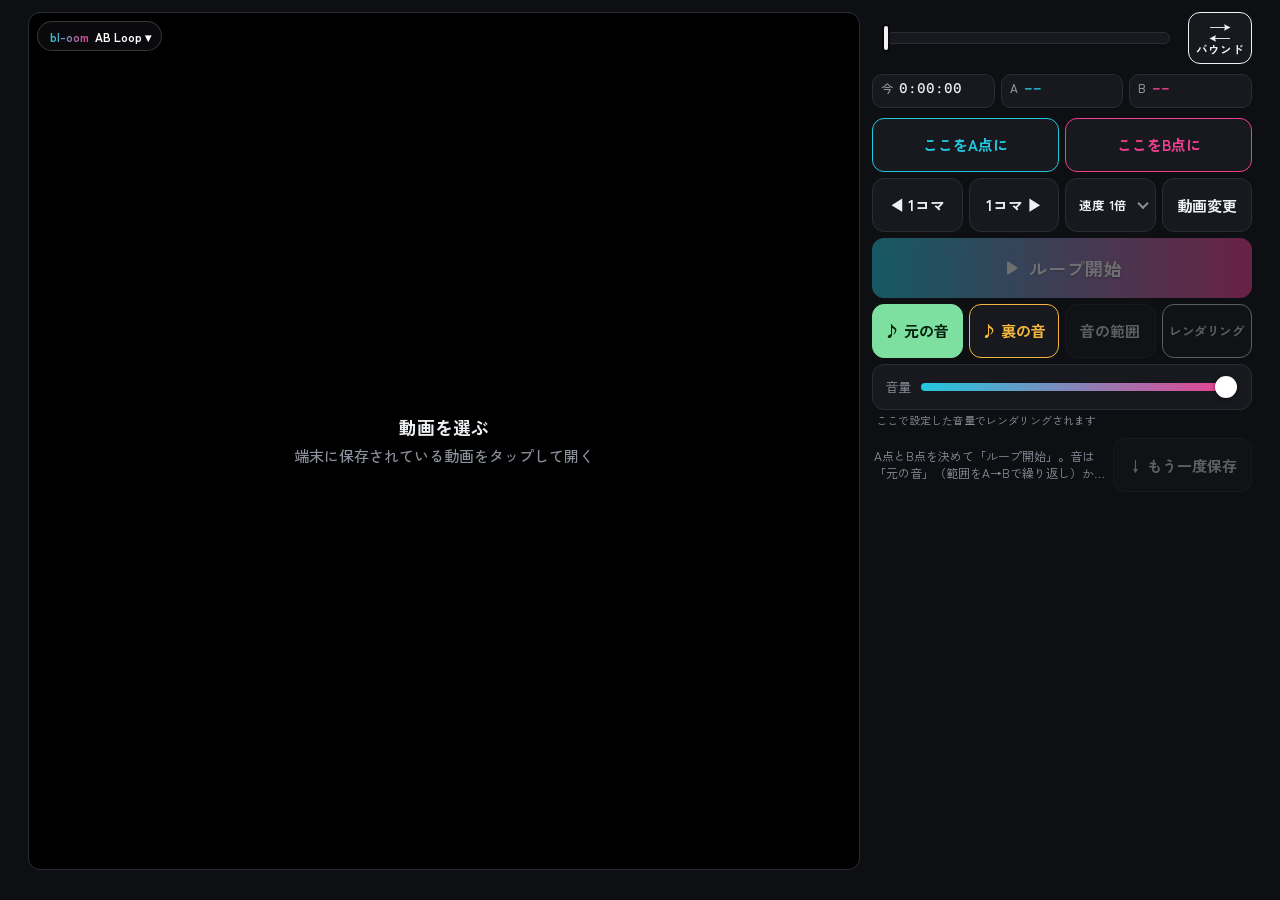
==== commit 0495cd76: "AB LoopとSlideshow Liteの見た目・仕様を統一：くり返しボタンを記号＋文字（↻ループ／⇄バウンド）、時間表示とレンダリングを30p、最初の「〜を選ぶ」・音量・音のA・B・回数表記をそ" ====
--- a/ab-loop/index.html
+++ b/ab-loop/index.html
@@ -42,12 +42,9 @@
 .fsbtn{position:absolute;right:8px;top:8px;z-index:2;width:auto;height:32px;padding:0 10px;font-size:12px;background:rgba(0,0,0,.6);border:1px solid #fff3;display:none}
 .stage.has .fsbtn{display:flex}.stage:fullscreen .fsbtn{display:none}
 .side>*{order:1;flex:none}.side>h1{order:-1}
-.tlrow{display:grid;grid-template-columns:minmax(0,1fr) 64px;gap:10px;align-items:center}
+.tlrow{display:grid;grid-template-columns:minmax(0,1fr) 64px;gap:8px;align-items:center}
 .tl{position:relative;height:44px;touch-action:none;cursor:ew-resize;margin:0 10px 0 14px}
 .playb{height:46px;font-size:18px}
-.volbox{grid-column:span 4;display:flex;flex-direction:column;gap:3px}
-.volbox small{color:var(--mute);font-size:11px;padding-left:4px}
-.vol{display:flex;align-items:center;gap:8px;background:var(--panel);border:1px solid var(--line);border-radius:12px;height:46px;padding:0 12px;font-size:13px;color:var(--mute)}
 
 
 
@@ -79,7 +76,6 @@
 
 select{appearance:none;text-align-last:center;font-size:14px}
 .setA{border-color:var(--a);color:var(--a)}.setB{border-color:var(--b);color:var(--b)}
-.mode{border-color:var(--go);font-size:15px;height:46px}
 
 .go{grid-column:span 4;height:52px;font-size:18px;background:linear-gradient(90deg,var(--a),var(--b));color:#fff;border:0;text-shadow:0 1px 2px #0005}
 .go:disabled{opacity:.4}
@@ -200,7 +196,7 @@
     <div class="plist" id="plist"></div>
   </div>
   <div class="sheet" id="sheet" hidden>
-    <div class="shd"><b>裏の音のA・B</b><span id="bnow">0:00.00</span></div>
+    <div class="shd"><b>音のA・B</b><span id="bnow">0:00:00</span></div>
     <div class="tl" id="btl"><div class="track"></div><div class="range rg2" id="brange"></div>
       <div class="mk" id="bmA"><span>A</span></div><div class="mk" id="bmB"><span>B</span></div><div class="head" id="bhead" style="left:0"></div></div>
     <div class="times"><div><small>A</small><span id="btA">頭</span></div><div><small>B</small><span id="btB">最後</span></div><div><small>長さ</small><span id="bdur">--</span></div></div>
@@ -217,7 +213,7 @@
   <div class="mk" id="mB"><span>B</span></div>
   <div class="head" id="head" style="left:0"></div>
 </div>
-<button class="mode" id="mode" data-m="pp" aria-label="往復" title="往復"><svg viewBox="0 0 48 28" width="44" height="26" aria-hidden="true"><path d="M8 9h30m-6-5 6 5-6 5M40 19H10m6-5-6 5 6 5" fill="none" stroke="currentColor" stroke-width="3" stroke-linecap="round" stroke-linejoin="round"/></svg></button>
+<button class="mode" id="mode" data-m="pp" aria-label="バウンド" title="バウンド"><span class="mi">⇄</span><span class="mt">バウンド</span></button>
 </div>
 <div class="times">
   <div><small>今</small><span id="tN">0:00.00</span></div>
@@ -242,7 +238,7 @@
   <button id="popen" class="pbtn" hidden>プロジェクト</button>
 </div>
 <div class="bar">
-  <p class="note" id="note">A点とB点を決めて「ループ開始」。音は「元の音」（範囲をA→Bで繰り返し）か「裏の音」。A・B未指定なら動画全体。右のアイコンで往復（逆再生で戻る）と一方向を切り替え。元の音は流れません。</p>
+  <p class="note" id="note">A点とB点を決めて「ループ開始」。音は「元の音」（範囲をA→Bで繰り返し）か「裏の音」。A・B未指定なら動画全体。右のボタンで「バウンド」（逆再生で戻る）と「ループ」（Aに戻る）を切り替え。元の音は流れません。</p>
   <a id="dl" class="dl">↓ もう一度保存</a>
 </div>
 </div>
@@ -322,8 +318,8 @@
 $('bvol').oninput=()=>{const x=+$('bvol').value;if(gain)gain.gain.value=x;else bgm.volume=x};
 let looping=false,phase='',frames=[],times=[],raf=0,t=0,dir=1,last=0,vfcId=0,cancelCap=null;
 
-const tc=s=>{if(s==null||isNaN(s))return'--';const f=Math.max(1,Math.round(fps));let n=Math.round(s*f);const fr=n%f;n=(n-fr)/f;const m=Math.floor(n/60),sec=n%60;return m+':'+String(sec).padStart(2,'0')+':'+String(fr).padStart(2,'0')};
-const fmt=s=>{if(s==null||isNaN(s))return'--';const m=Math.floor(s/60),r=s-m*60;return m+':'+(r<10?'0':'')+r.toFixed(2)};
+// 時間の表示は30pのタイムコード（共通）
+const tc=BL.tc,fmt=BL.tc;
 const dur=()=>v.duration||0;
 const pct=s=>(dur()?s/dur()*100:0)+'%';
 
@@ -360,8 +356,8 @@
 }
 
 function seek(s){stopLoop();v.pause();v.currentTime=Math.max(0,Math.min(dur(),s));ui()}
-$('back').onclick=()=>seek(v.currentTime-1/fps);
-$('fwd').onclick=()=>seek(v.currentTime+1/fps);
+$('back').onclick=()=>seek(v.currentTime-1/BL.FPS);
+$('fwd').onclick=()=>seek(v.currentTime+1/BL.FPS);
 $('setA').onclick=()=>{if(!v.src)return;stopLoop();A=v.currentTime;ui()};
 $('setB').onclick=()=>{if(!v.src)return;stopLoop();B=v.currentTime;ui()};
 $('spd').onchange=()=>{if(looping&&phase==='capture')v.playbackRate=1};
@@ -429,7 +425,7 @@
   const finish=()=>{if(done||!looping)return;done=true;v.pause();cancelCap=null;
     if(frames.length<2){note.textContent='コマを取得できませんでした。範囲を広げてください。';stopLoop();return}
     phase='play';if(fwd){t=times[0];dir=1}else{t=times[times.length-1];dir=-1}last=performance.now();
-    note.textContent=(fwd?'一方向ループ中（':'往復ループ中（')+frames.length+'コマ / '+W+'×'+H+'）';if(expPending){expPending=false;exportNow()}raf=requestAnimationFrame(tick)};
+    note.textContent=(fwd?'ループ中（':'バウンド中（')+frames.length+'コマ / '+W+'×'+H+'）';if(expPending){expPending=false;exportNow()}raf=requestAnimationFrame(tick)};
   if('requestVideoFrameCallback' in v){
     const cb=async(n,m)=>{if(done||!looping)return;
       if(m.mediaTime>b+0.001){finish();return}
@@ -455,7 +451,7 @@
 
 let fwd=false;
 const ICON_PP='<svg viewBox="0 0 48 28" width="44" height="26" aria-hidden="true"><path d="M8 9h30m-6-5 6 5-6 5M40 19H10m6-5-6 5 6 5" fill="none" stroke="currentColor" stroke-width="3" stroke-linecap="round" stroke-linejoin="round"/></svg>',ICON_FW='<svg viewBox="0 0 48 28" width="44" height="26" aria-hidden="true"><path d="M8 18h30m-6-5 6 5-6 5" fill="none" stroke="currentColor" stroke-width="3" stroke-linecap="round" stroke-linejoin="round"/><path d="M38 9C30 1 16 1 9 8" fill="none" stroke="currentColor" stroke-width="2" stroke-dasharray="3 3" stroke-linecap="round"/><path d="M8 3v6h6" fill="none" stroke="currentColor" stroke-width="2" stroke-linecap="round" stroke-linejoin="round"/></svg>';
-function setMode(m){fwd=m==='fw';const b=$('mode');b.dataset.m=fwd?'fw':'pp';b.innerHTML=fwd?ICON_FW:ICON_PP;b.setAttribute('aria-label',fwd?'一方向':'往復');b.title=fwd?'一方向':'往復';b.classList.toggle('fwd',fwd);if(fwd)dir=1}
+function setMode(m){fwd=m==='fw';const b=$('mode');b.dataset.m=fwd?'fw':'pp';b.innerHTML=BL.modeHTML(!fwd);b.setAttribute('aria-label',fwd?'ループ':'バウンド');b.title=fwd?'ループ':'バウンド';b.classList.toggle('fwd',fwd);if(fwd)dir=1}
 $('mode').onclick=()=>{if(recOn||busy)return;setMode(fwd?'pp':'fw')};
 function tick(now){
   if(!looping||phase!=='play')return;
@@ -471,7 +467,7 @@
   if(t<=a){if(recOn&&(++cycles,recOnce?audioDone:cycles>=repN())){t=a;ctx.drawImage(frames[0],0,0);recOn=false;recOnce=false;setTimeout(()=>{rec.stop();bgmPlay(true)},120);setRecUI(false);note.textContent='レンダリング処理中…';ui();raf=requestAnimationFrame(tick);return}t=a+(a-t);dir=1}
   ctx.drawImage(frames[idx(t)],0,0);
   if(recOn)note.textContent='● 録画中 '+(recOnce?(audioDone?'音が終わりました。Aに戻るまで録画します':'音声合わせ '+(cycles+1)+'回目'):(cycles+1)+'/'+$('rep').value+'回')+'　この画面のままにしてください';
-  $('badge').textContent=(recOn?'● 録画中 '+(recOnce?(audioDone?'♪終了→Aまで':'♪ '+(cycles+1)+'回目'):(cycles+1)+'/'+$('rep').value)+'  ':'')+(fwd?'▶ A→B（一方向）':dir>0?'▶ A→B':'◀ B→A 逆再生');
+  $('badge').textContent=(recOn?'● 録画中 '+(recOnce?(audioDone?'♪終了→Aまで':'♪ '+(cycles+1)+'回目'):(cycles+1)+'/'+$('rep').value)+'  ':'')+(fwd?'▶ A→B（ループ）':dir>0?'▶ A→B':'◀ B→A 逆再生');
   ui();raf=requestAnimationFrame(tick);
 }
 function pickMime(){
@@ -501,7 +497,7 @@
 async function renderOffline(){
   if(!window.VideoEncoder||!window.Mp4Muxer||frames.length<2)return false;
   busy=true;$('exp').classList.add('rec');$('exp').textContent='処理中…';
-  const W=cv.width,H=cv.height,F=Math.max(24,Math.min(60,Math.round(fps)||30));
+  const W=cv.width,H=cv.height,F=BL.FPS; // レンダリングは30p（共通）
   const a=times[0],b=times[times.length-1],sp=+$('spd').value,seg=b-a,path=fwd?seg:2*seg,cycleDur=path/sp;
   // 音：元の音（ループ範囲をA→Bで繰り返し）／裏の音
   let aud=null;
@@ -568,7 +564,7 @@
 function beginRec(){
   recMime=pickMime();
   if(!recMime||!cv.captureStream){note.textContent='このブラウザは動画のレンダリングに対応していません（Chromeで開いてください）。';return}
-  const st=cv.captureStream(fps>=50?60:30);
+  const st=cv.captureStream(BL.FPS);
   if(hasAud()&&adest){adest.stream.getAudioTracks().forEach(tr=>st.addTrack(tr))}
   rec=new MediaRecorder(st,{mimeType:recMime,videoBitsPerSecond:cv.height>=1000?16e6:8e6});
   chunks=[];rec.ondataavailable=e=>{if(e.data.size)chunks.push(e.data)};
@@ -584,7 +580,7 @@
   };
   t=times[0];dir=1;cycles=0;last=performance.now();ctx.drawImage(frames[0],0,0);
   recOnce=$('rep').value==='audio'&&!useOrig;audioDone=false;bgmPlay(true);rec.start(500);recOn=true;setRecUI(true);
-  note.textContent='録画しています。終わるまでこの画面のままにしてください（'+(recOnce?'音の長さ＋Aに戻るまで':'往復'+$('rep').value+'回')+'）。';ui();
+  note.textContent='録画しています。終わるまでこの画面のままにしてください（'+(recOnce?'音の長さ＋Aに戻るまで':$('rep').value+'回')+'）。';ui();
 }
 $('exp').onclick=()=>{if(recOn||busy)return;$('sheet').hidden=true;$('psheet').hidden=true;$('pick').hidden=true;$('esheet').hidden=false;esheetOpen()};
 $('eclose').onclick=()=>{$('esheet').hidden=true};
@@ -599,8 +595,8 @@
 $('repAudio').onclick=()=>setRep('audio');
 RS.addEventListener('scroll',()=>{if(repIgnore)return;clearTimeout(repT);repT=setTimeout(()=>{const n=Math.max(1,Math.min(30,Math.round(RS.scrollLeft/ITEM)+1));setRep(n)},120)});
 RS.onclick=e=>{const b=e.target.closest('[data-n]');if(!b)return;setRep(+b.dataset.n);repScrollTo(+b.dataset.n,true)};
-function qLabel(v){if(v==='src'){const w=v2w();return '素材と同じ（'+(w?w:'動画の解像度')+'）'}return $('q').querySelector('option[value="'+v+'"]').text}
-function v2w(){return v.videoWidth?Math.min(v.videoWidth,v.videoHeight)+'p':''}
+function qLabel(v){if(v==='src'){return '素材と同じ（'+(v2w()||'動画の解像度')+'）'}return $('q').querySelector('option[value="'+v+'"]').text}
+function v2w(){return v.videoWidth?v.videoWidth+'×'+v.videoHeight:''}
 function qPaint(){$('qlist').innerHTML=[...$('q').options].map(o=>'<button type="button" data-v="'+o.value+'"'+(o.value===$('q').value?' class="sel"':'')+'>'+qLabel(o.value)+'</button>').join('')}
 $('qlist').onclick=e=>{const b=e.target.closest('[data-v]');if(!b)return;$('q').value=b.dataset.v;qPaint()};
 function esheetOpen(){if($('rep').value!=='audio')lastNum=+$('rep').value;repPaint();qPaint();requestAnimationFrame(()=>repScrollTo(lastNum,false))}
--- a/common.css
+++ b/common.css
@@ -45,6 +45,17 @@
 .shd b{background:linear-gradient(90deg,var(--a),var(--b));-webkit-background-clip:text;background-clip:text;color:transparent;font-size:16px}
 .okb{background:var(--go);color:#111;border:0}
 .mini{width:auto;height:36px;padding:0 14px}
+/* 最初の「〜を選ぶ」表示 */
+.empty{font:500 15px/1.5 "Zen Kaku Gothic New",sans-serif!important;color:var(--mute)!important;background:none!important;border:0!important;width:auto!important;height:auto!important}
+.empty b{font-size:18px!important}
+/* くり返しボタン（記号＋文字） */
+.mode{border-color:var(--go);padding:0;flex-direction:column;gap:0;height:52px!important}
+.mode .mi{font-size:22px;line-height:1.05}
+.mode .mt{font-size:11.5px;line-height:1.1}
+.vol{display:flex;align-items:center;gap:8px;background:var(--panel);border:1px solid var(--line);border-radius:12px;height:46px;padding:0 12px;font-size:13px;color:var(--mute)}
+/* 音量の下の注記 */
+.volbox{grid-column:span 4;display:flex;flex-direction:column;gap:3px}
+.volbox small{color:var(--mute);font-size:11px;padding-left:4px}
 /* レンダリングボタン（どの道具も同じ） */
 .exp{border-color:var(--go);white-space:nowrap;font-size:12.5px;letter-spacing:-.03em;padding:0 2px}
 /* ===== 道具の切り替え（プレビュー左上に固定） ===== */
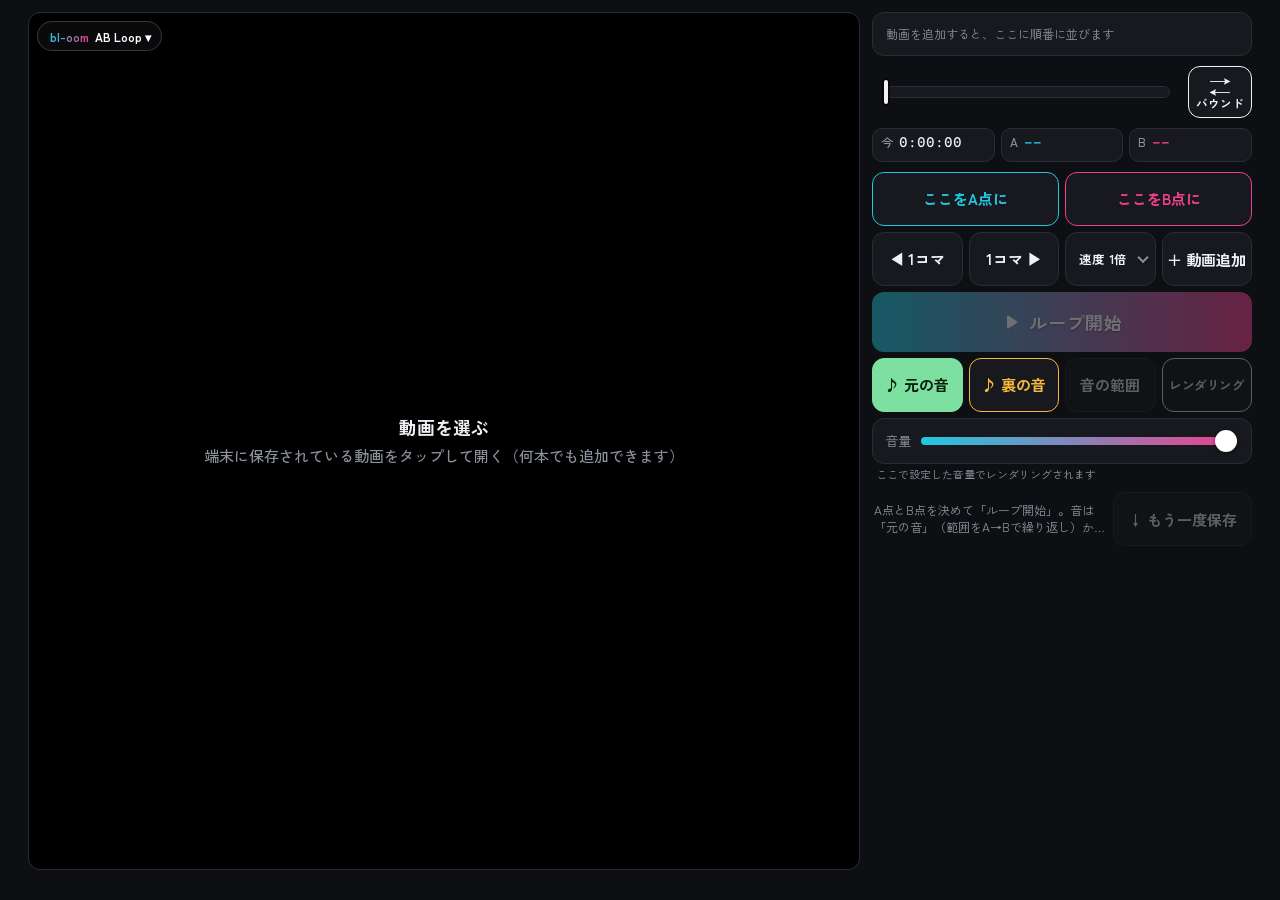
==== commit 48215512: "AB Loop：動画を何本でも追加して順番に流せるように（ループ＝各動画A→B、バウンド＝各動画A→B→A、最後まで行ったら1本目へ）。動画の帯で選択・並べ替え・外す、A・B点は動画ごと、元の音も動画" ====
--- a/ab-loop/index.html
+++ b/ab-loop/index.html
@@ -42,6 +42,15 @@
 .fsbtn{position:absolute;right:8px;top:8px;z-index:2;width:auto;height:32px;padding:0 10px;font-size:12px;background:rgba(0,0,0,.6);border:1px solid #fff3;display:none}
 .stage.has .fsbtn{display:flex}.stage:fullscreen .fsbtn{display:none}
 .side>*{order:1;flex:none}.side>h1{order:-1}
+.clips{display:flex;gap:6px;overflow-x:auto;height:44px;flex:none;padding:3px;background:var(--panel);border:1px solid var(--line);border-radius:12px;scrollbar-width:none}
+.clips::-webkit-scrollbar{display:none}
+.clips .cl{position:relative;flex:0 0 64px;height:36px;border-radius:7px;overflow:hidden;border:2px solid transparent;background:#000;cursor:pointer}
+.clips .cl img{width:100%;height:100%;object-fit:cover;display:block;pointer-events:none}
+.clips .cl i{position:absolute;left:3px;bottom:1px;font:600 10px "Overpass Mono",monospace;font-style:normal;color:#fff;text-shadow:0 0 3px #000,0 0 2px #000}
+.clips .cl.sel{border-color:var(--a)}
+.clips .cl.play{border-color:var(--b)}
+.clips .none{color:var(--mute);font-size:12px;display:flex;align-items:center;padding:0 10px;white-space:nowrap}
+.cdel{color:#ff8a8a}
 .tlrow{display:grid;grid-template-columns:minmax(0,1fr) 64px;gap:8px;align-items:center}
 .tl{position:relative;height:44px;touch-action:none;cursor:ew-resize;margin:0 10px 0 14px}
 .playb{height:46px;font-size:18px}
@@ -171,7 +180,7 @@
   <div class="badge" id="badge">▶ A→B</div>
   <button class="resume" id="resume" hidden></button>
   <button class="fsbtn" id="fs">⛶ 全画面</button>
-  <label class="empty" id="empty" for="file"><div><b>動画を選ぶ</b>端末に保存されている動画をタップして開く</div></label>
+  <label class="empty" id="empty" for="file"><div><b>動画を選ぶ</b>端末に保存されている動画をタップして開く（何本でも追加できます）</div></label>
 </div>
 <div class="side">
   <div class="sheet pick" id="pick" hidden>
@@ -205,6 +214,12 @@
       <button class="setA" id="bsetA">ここを音A</button><button class="setB" id="bsetB">ここを音B</button><button id="breset">リセット</button><button id="bclr">音を外す</button>
     </div>
   </div>
+<div class="sheet" id="csheet" hidden>
+    <div class="shd"><b id="cT">動画</b><button id="cX" class="okb mini">閉じる</button></div>
+    <p class="pinfo" id="cInfo"></p>
+    <div class="grid"><button id="cPrev" class="wide2">◀ 前へ</button><button id="cNext" class="wide2">後へ ▶</button><button id="cDel" class="wide2 cdel">この動画を外す</button><label class="btn wide2" for="file">＋ 動画追加</label></div>
+  </div>
+<div class="clips" id="clips"><div class="none">動画を追加すると、ここに順番に並びます</div></div>
 <div class="tlrow">
 <div class="tl" id="tl">
   <div class="track"></div>
@@ -228,7 +243,7 @@
   <select id="spd" aria-label="速度">
     <option value="0.25">0.25倍</option><option value="0.5">0.5倍</option><option value="1" selected>1倍（標準）</option><option value="1.5">1.5倍</option><option value="2">2倍</option><option value="3">3倍</option>
   </select>
-  <label class="btn" for="file">動画変更</label>
+  <label class="btn" for="file">＋ 動画追加</label>
   <button class="go" id="go" disabled><svg class="gi" viewBox="0 0 20 20" aria-hidden="true"><path d="M6 4.2v11.6c0 .6.7 1 1.2.7l9-5.8c.5-.3.5-1 0-1.3l-9-5.8C6.7 3.2 6 3.6 6 4.2z" fill="currentColor"/></svg><span>ループ開始</span></button>
   <button class="orig on" id="orig" aria-pressed="true">♪ 元の音</button>
   <label class="btn bgm" for="bfile" id="bname">♪ 裏の音</label>
@@ -242,7 +257,7 @@
   <a id="dl" class="dl">↓ もう一度保存</a>
 </div>
 </div>
-<input type="file" id="file" accept="video/*">
+<input type="file" id="file" accept="video/*" multiple>
 <input type="file" id="bfile" accept="audio/*,video/*">
 <audio id="bgm" loop preload="auto"></audio>
 </div>
@@ -258,10 +273,11 @@
 const bgm=$('bgm');let bUrl=null,actx=null,gain=null,adest=null;
 // 音の出どころ：元の音（動画のループ範囲をA→Bで繰り返す）／裏の音／なし
 let useOrig=true;
-const hasAud=()=>useOrig?!!url:!!bUrl;
-const effA=()=>useOrig?span()[0]:(bA||0);
-const effB=()=>useOrig?span()[1]:bB;
-function syncSrc(){const want=useOrig?url:bUrl;if(want){if(bgm.src!==want){bgm.src=want}}else if(bgm.getAttribute('src')){bgm.pause();bgm.removeAttribute('src');bgm.load()}
+const hasAud=()=>useOrig?clips.length>0:!!bUrl;
+// 元の音：ループ中は今流れている動画の範囲、止まっている時は選んでいる動画の範囲
+const effA=()=>useOrig?(looping&&curAud.url?curAud.a:span()[0]):(bA||0);
+const effB=()=>useOrig?(looping&&curAud.url?curAud.b:span()[1]):bB;
+function syncSrc(){const want=useOrig?(looping&&curAud.url?curAud.url:url):bUrl;if(want){if(bgm.src!==want){bgm.src=want}}else if(bgm.getAttribute('src')){bgm.pause();bgm.removeAttribute('src');bgm.load()}
   const o=$('orig');o.classList.toggle('on',useOrig);o.setAttribute('aria-pressed',useOrig);
   $('bname').classList.toggle('has',!useOrig&&!!bUrl);$('bopen').disabled=useOrig||!bUrl;if(useOrig)$('sheet').hidden=true}
 function setOrig(on){const was=!bgm.paused;useOrig=on;bgm.pause();syncSrc();if(was||(looping&&phase))bgmPlay(true)}
@@ -294,7 +310,7 @@
 }
 bgm.onloadedmetadata=bui;
 function bseek(x){const d=bgm.duration||0;bgm.currentTime=Math.max(0,Math.min(d,x));bui()}
-$('bopen').onclick=()=>{$('psheet').hidden=true;$('esheet').hidden=true;$('sheet').hidden=false;bui()};
+$('bopen').onclick=()=>{$('csheet').hidden=true;$('psheet').hidden=true;$('esheet').hidden=true;$('sheet').hidden=false;bui()};
 $('bok').onclick=()=>{if(bPrev&&!looping){bgm.pause()}bPrev=false;$('sheet').hidden=true;bui()};
 $('bplay').onclick=()=>{audioInit();if(actx&&actx.state==='suspended')actx.resume();
   if(!bgm.paused&&bPrev){bgm.pause();bPrev=false}else{bPrev=true;if(bB!=null&&bgm.currentTime>=bB||bgm.currentTime<(bA||0))bgm.currentTime=bA||0;bgm.play().catch(()=>{})}bui()};
@@ -316,38 +332,82 @@
 $('bclr').onclick=()=>{bgmStop();aFile=null;aHandle=null;bA=null;bB=null;$('sheet').hidden=true;$('bopen').disabled=true;bui();if(bUrl)URL.revokeObjectURL(bUrl);bUrl=null;useOrig=true;syncSrc();
   const n=$('bname');n.textContent='♪ 裏の音';$('bclr').disabled=true;$('bfile').value=''};
 $('bvol').oninput=()=>{const x=+$('bvol').value;if(gain)gain.gain.value=x;else bgm.volume=x};
-let looping=false,phase='',frames=[],times=[],raf=0,t=0,dir=1,last=0,vfcId=0,cancelCap=null;
+let looping=false,phase='',segs=[],raf=0,t=0,u=0,last=0,vfcId=0,cancelCap=null;
+// ===== 複数の動画：帯に並べた順に流す（本ごとにA・B点を持つ）=====
+let clips=[],sel=-1,pi=-1,P=[],cyc=0,curK=-1,seekTo=null,cid=0;
+let curAud={url:null,a:0,b:null}; // 元の音：今流している動画の範囲
 
 // 時間の表示は30pのタイムコード（共通）
 const tc=BL.tc,fmt=BL.tc;
-const dur=()=>v.duration||0;
+// 表示する動画：ループ中は今流れている動画、止まっている時は選んでいる動画
+function vc(){if(looping){const p=phase==='play'&&P[curK];return p?p.s.c:clips[pi]}return clips[sel]}
+const dur=()=>{const c=vc();return (c&&c.dur)||v.duration||0};
 const pct=s=>(dur()?s/dur()*100:0)+'%';
-
+function clipSpan(c){let a=c.A??0,b=c.B??c.dur;if(a>b)[a,b]=[b,a];return[a,b]}
 // A・B未指定なら動画の頭と最後を使う
-function span(){const d=dur()||0;let a=A??0,b=B??d;if(a>b)[a,b]=[b,a];return[a,b]}
+function span(){const c=vc();if(!c)return[0,0];const isSel=c===clips[sel]&&!looping;let a=(isSel?A:c.A)??0,b=(isSel?B:c.B)??dur();if(a>b)[a,b]=[b,a];return[a,b]}
 const IC_PLAY='<svg class="gi" viewBox="0 0 20 20" aria-hidden="true"><path d="M6 4.2v11.6c0 .6.7 1 1.2.7l9-5.8c.5-.3.5-1 0-1.3l-9-5.8C6.7 3.2 6 3.6 6 4.2z" fill="currentColor"/></svg>',IC_PAUSE='<svg class="gi" viewBox="0 0 20 20" aria-hidden="true"><rect x="5.5" y="4" width="2.4" height="12" rx="1.2" fill="currentColor"/><rect x="12.1" y="4" width="2.4" height="12" rx="1.2" fill="currentColor"/></svg>';
 let goState=null;
 function setGo(on=looping){if(goState===on)return;goState=on;$('go').innerHTML=(on?IC_PAUSE:IC_PLAY)+'<span>'+(on?'停止':'ループ開始')+'</span>'}
 function ui(){
+  if(!looping&&sel>=0&&clips[sel]){clips[sel].A=A;clips[sel].B=B}
+  const c=vc(),isSel=c&&c===clips[sel]&&!looping,dA=c?(isSel?A:c.A):null,dB=c?(isSel?B:c.B):null;
   const cur=looping?t:v.currentTime;
   $('tN').textContent=tc(cur);$('head').style.left=pct(cur);
-  $('tA').textContent=A!=null?tc(A):(v.src?'頭':'--');$('tB').textContent=B!=null?tc(B):(v.src?'最後':'--');
-  {const[sa,sb]=span(),on=dur()?'block':'none';$('mA').style.display=on;$('mA').style.left=pct(sa);$('mA').classList.toggle('ghost',A==null);$('mB').style.display=on;$('mB').style.left=pct(sb);$('mB').classList.toggle('ghost',B==null)}
+  $('tA').textContent=dA!=null?tc(dA):(c?'頭':'--');$('tB').textContent=dB!=null?tc(dB):(c?'最後':'--');
+  {const[sa,sb]=span(),on=dur()?'block':'none';$('mA').style.display=on;$('mA').style.left=pct(sa);$('mA').classList.toggle('ghost',dA==null);$('mB').style.display=on;$('mB').style.left=pct(sb);$('mB').classList.toggle('ghost',dB==null)}
   const r=$('range');
-  if(dur()){const[ra,rb]=span();r.style.display='block';r.style.left=pct(ra);r.style.width=((rb-ra)/dur()*100)+'%';r.style.opacity=(A==null&&B==null)?'.25':'.55'}else r.style.display='none';
-  const ok=!!dur()&&isFinite(dur())&&(span()[1]-span()[0])>0.1;$('go').disabled=!ok;$('exp').disabled=!ok||recOn||(looping&&phase==='capture');
+  if(dur()){const[ra,rb]=span();r.style.display='block';r.style.left=pct(ra);r.style.width=((rb-ra)/dur()*100)+'%';r.style.opacity=(dA==null&&dB==null)?'.25':'.55'}else r.style.display='none';
+  const ok=clips.some(x=>{if(!x.dur)return false;const[a,b]=clipSpan(x);return b-a>0.1});$('go').disabled=!ok;$('exp').disabled=!ok||recOn||(looping&&phase==='capture');
   setGo();if(looping)$('go').disabled=false;
 }
 
-let vFile=null,pendA=null,pendB=null,curPid=null;
-function loadVideo(f,a,b){
-  stopLoop();if(url)URL.revokeObjectURL(url);vFile=f;
-  url=URL.createObjectURL(f);v.src=url;A=B=null;pendA=a??null;pendB=b??null;$('empty').style.display='none';$('resume').hidden=true;stage.classList.add('has');syncSrc();
-  note.textContent=f.name;
-}
-$('file').onchange=e=>{const f=e.target.files[0];if(!f)return;e.target.value='';vHandle=null;if(pend&&pend.step==='v'){pendVideo(f);return}curPid=null;loadVideo(f)};
-v.onloadedmetadata=()=>{if(pendA!=null){A=pendA;B=pendB;v.currentTime=A}pendA=pendB=null;ui()};
+// ----- 動画の帯 -----
+function renderClips(){const s=$('clips');
+  if(!clips.length){s.innerHTML='<div class="none">動画を追加すると、ここに順番に並びます</div>';return}
+  s.innerHTML=clips.map((c,i)=>'<div class="cl'+(i===sel?' sel':'')+(looping&&i===pi?' play':'')+'" data-i="'+i+'">'+(c.thumb?'<img src="'+c.thumb+'" alt="">':'')+'<i>'+(i+1)+'</i></div>').join('')}
+function setPlay(i){if(i===pi)return;pi=i;[...$('clips').children].forEach((e,j)=>e.classList.toggle('play',looping&&j===i));
+  const el=$('clips').children[i],s=$('clips');if(el&&el.classList){const l=el.offsetLeft,r=l+el.offsetWidth;if(l<s.scrollLeft||r>s.scrollLeft+s.clientWidth)s.scrollTo({left:l-s.clientWidth/2+el.offsetWidth/2,behavior:'smooth'})}}
+// 動画の長さ・大きさ・サムネイルを裏で読む
+function probe(c){return new Promise(res=>{const pv=document.createElement('video');pv.muted=true;pv.playsInline=true;pv.preload='auto';
+  let done=false;const end=()=>{if(done)return;done=true;pv.removeAttribute('src');try{pv.load()}catch(e){}renderClips();ui();res()};
+  pv.onloadedmetadata=()=>{c.dur=pv.duration;c.w=pv.videoWidth;c.h=pv.videoHeight;pv.currentTime=Math.min((c.A??0)+0.1,(c.dur||1)/2)};
+  pv.onseeked=()=>{try{const cc=document.createElement('canvas');cc.width=96;cc.height=54;const x=cc.getContext('2d');x.fillStyle='#000';x.fillRect(0,0,96,54);
+    const k=Math.min(96/c.w,54/c.h),w=c.w*k,h=c.h*k;x.drawImage(pv,(96-w)/2,(54-h)/2,w,h);c.thumb=cc.toDataURL('image/jpeg',.6)}catch(e){}end()};
+  pv.onerror=end;setTimeout(end,10000);pv.src=c.url})}
+let vFile=null,curPid=null;
+function showStage(on){$('empty').style.display=on?'none':'';stage.classList.toggle('has',on);if(on)$('resume').hidden=true}
+function selectClip(i,at){
+  if(i<0||i>=clips.length)return;
+  if(sel>=0&&clips[sel]&&!looping){clips[sel].A=A;clips[sel].B=B}
+  sel=i;const c=clips[i];url=c.url;vFile=c.file;A=c.A;B=c.B;
+  const to=at??(A??0);v.muted=false;
+  if(v.src!==c.url){seekTo=to;v.src=c.url}else{v.currentTime=to}
+  syncSrc();renderClips();ui();
+}
+function addClip(f,a,b){const c={id:++cid,file:f,name:f.name,url:URL.createObjectURL(f),A:a??null,B:b??null,dur:0,w:0,h:0,thumb:''};
+  c.ready=probe(c);clips.push(c);showStage(true);return c}
+function addClips(files){if(!files.length)return;stopLoop();const start=clips.length;files.forEach(f=>addClip(f));selectClip(start);
+  note.textContent=files.length>1?files.length+'本の動画を追加しました（全部で'+clips.length+'本）。帯の動画をタップすると、その動画のA・B点を決められます。':(clips.length>1?clips.length+'本目に「'+files[0].name+'」を追加しました。':files[0].name)}
+function clearClips(){stopLoop();clips.forEach(c=>URL.revokeObjectURL(c.url));clips=[];sel=-1;pi=-1;url=null;vFile=null;A=B=null;
+  v.removeAttribute('src');try{v.load()}catch(e){}showStage(false);syncSrc();renderClips();ui()}
+$('file').onchange=e=>{const fs=[...(e.target.files||[])];e.target.value='';if(!fs.length)return;vHandle=null;if(pend&&pend.step==='v'){pendVideos(fs);return}curPid=null;addClips(fs)};
+v.onloadedmetadata=()=>{if(seekTo!=null){v.currentTime=seekTo;seekTo=null}ui()};
 v.ontimeupdate=ui;v.onplay=ui;v.onpause=ui;
+// 帯をタップ：その動画を選ぶ（選んでいる動画をもう一度タップで、並べ替え・外すメニュー）
+$('clips').onclick=e=>{const x=e.target.closest('[data-i]');if(!x||recOn||busy)return;const i=+x.dataset.i;
+  if(i===sel&&!looping){openClipMenu();return}
+  if(looping)stopLoop();selectClip(i);note.textContent='動画'+(i+1)+'「'+clips[i].name+'」を選びました。A・B点はこの動画ごとに決められます。'};
+function openClipMenu(){const c=clips[sel];if(!c)return;['pick','esheet','psheet','sheet'].forEach(id=>$(id).hidden=true);
+  $('cT').textContent='動画 '+(sel+1)+' / '+clips.length;$('cInfo').textContent=c.name;
+  $('cPrev').disabled=sel===0;$('cNext').disabled=sel===clips.length-1;$('cDel').textContent='この動画を外す';delete $('cDel').dataset.sure;$('csheet').hidden=false}
+function moveClip(to){if(to<0||to>=clips.length)return;const[c]=clips.splice(sel,1);clips.splice(to,0,c);sel=to;renderClips();openClipMenu()}
+$('cPrev').onclick=()=>moveClip(sel-1);$('cNext').onclick=()=>moveClip(sel+1);
+$('cX').onclick=()=>{$('csheet').hidden=true};
+$('cDel').onclick=()=>{const d=$('cDel');if(!d.dataset.sure){d.dataset.sure=1;d.textContent='本当に外す？';setTimeout(()=>{if(d.dataset.sure){delete d.dataset.sure;d.textContent='この動画を外す'}},3000);return}
+  const[c]=clips.splice(sel,1);URL.revokeObjectURL(c.url);$('csheet').hidden=true;
+  if(!clips.length){sel=-1;clearClips();note.textContent='動画を外しました。';return}
+  const n=Math.min(sel,clips.length-1);sel=-1;selectClip(n);note.textContent='「'+c.name+'」を外しました（残り'+clips.length+'本）。'};
 // fpsの推定
 if('requestVideoFrameCallback' in HTMLVideoElement.prototype){
   let pm=null,cnt=0,acc=0;
@@ -389,85 +449,121 @@
 
 $('go').onclick=()=>{if(busy)return;looping?stopLoop():startLoop()};
 
-function clearCache(){frames.forEach(b=>b.close&&b.close());frames=[];times=[]}
+function clearCache(){segs.forEach(s=>s.frames.forEach(b=>b.close&&b.close()));segs=[];P=[];cyc=0;curK=-1}
 
 function stopLoop(){
   if(!looping)return;
   looping=false;phase='';cancelAnimationFrame(raf);bgmStop();if(cancelCap)cancelCap();expPending=false;if(recOn){recOn=false;recOnce=false;rec.onstop=null;try{rec.stop()}catch(e){}setRecUI(false)}
   v.pause();v.muted=false;
-  const back=t;clearCache();stage.classList.remove('looping');
-  v.currentTime=back;setGo(false);$('go').classList.remove('on');
+  const back=t,wasSel=clips[pi]===clips[sel];clearCache();stage.classList.remove('looping');curAud={url:null,a:0,b:null};
+  setGo(false);$('go').classList.remove('on');pi=-1;
+  if(sel>=0)selectClip(sel,wasSel?back:undefined);
   note.textContent='停止しました。';ui();
 }
 
-async function startLoop(){
-  const[a,b]=span();if(A!=null&&B!=null){A=a;B=b}
-  looping=true;phase='capture';clearCache();bgmPlay(true);
-  setGo(true);$('go').classList.add('on');
-  // 解像度：メモリ上限(約350MB)に収まるよう調整
-  cacheQ=$('q').value;const maxH=$('q').value==='src'?Infinity:+$('q').value,est=(b-a)*Math.max(fps,30)+10;
-  let s=Math.min(1,maxH/Math.min(v.videoWidth,v.videoHeight));
-  const budget=350e6,need=est*v.videoWidth*v.videoHeight*4*s*s;
-  if(need>budget)s*=Math.sqrt(budget/need);
-  const W=Math.max(2,Math.round(v.videoWidth*s/2)*2),H=Math.max(2,Math.round(v.videoHeight*s/2)*2);
-  cv.width=W;cv.height=H;stage.classList.add('looping');
-  $('badge').textContent='▶ A→B（準備中）';
-  note.textContent='1回目のA→Bで逆再生用のコマを準備しています…';
-  v.pause();v.muted=true;v.playbackRate=1;
+// 1本ぶんのA→Bを再生しながら、逆再生・くり返し用のコマを取っておく
+function captureSeg(seg,a,b){return new Promise(async res=>{
+  const c=seg.c;let done=false;
+  if(v.src!==c.url){await new Promise(r=>{const f=()=>{v.removeEventListener('loadedmetadata',f);r()};v.addEventListener('loadedmetadata',f);seekTo=null;v.src=c.url})}
+  if(!looping){res(false);return}
   await new Promise(r=>{v.onseeked=()=>{v.onseeked=null;r()};v.currentTime=a});
-  if(!looping)return;
-  const grab=async m=>{
-    const bm=await createImageBitmap(v,{resizeWidth:W,resizeHeight:H});
-    if(!looping){bm.close();return}
-    frames.push(bm);times.push(m);ctx.drawImage(bm,0,0);t=m;ui();
-  };
-  let done=false;
-  const finish=()=>{if(done||!looping)return;done=true;v.pause();cancelCap=null;
-    if(frames.length<2){note.textContent='コマを取得できませんでした。範囲を広げてください。';stopLoop();return}
-    phase='play';if(fwd){t=times[0];dir=1}else{t=times[times.length-1];dir=-1}last=performance.now();
-    note.textContent=(fwd?'ループ中（':'バウンド中（')+frames.length+'コマ / '+W+'×'+H+'）';if(expPending){expPending=false;exportNow()}raf=requestAnimationFrame(tick)};
+  if(!looping){res(false);return}
+  const grab=async m=>{const bm=await createImageBitmap(v,{resizeWidth:seg.cw,resizeHeight:seg.ch});if(!looping){bm.close();return}
+    seg.frames.push(bm);seg.times.push(m);drawSeg(ctx,seg,seg.frames.length-1);t=m;ui()};
+  const finish=()=>{if(done)return;done=true;v.pause();cancelCap=null;v.onended=null;res(seg.frames.length>=2)};
   if('requestVideoFrameCallback' in v){
-    const cb=async(n,m)=>{if(done||!looping)return;
+    const cb=async(n,m)=>{if(done)return;if(!looping){done=true;res(false);return}
       if(m.mediaTime>b+0.001){finish();return}
       await grab(m.mediaTime);
       if(m.mediaTime>=b-0.5/fps){finish();return}
       vfcId=v.requestVideoFrameCallback(cb)};
     vfcId=v.requestVideoFrameCallback(cb);
     v.onended=finish;
-    cancelCap=()=>{v.cancelVideoFrameCallback(vfcId);v.onended=null};
+    cancelCap=()=>{v.cancelVideoFrameCallback(vfcId);v.onended=null;if(!done){done=true;res(false)}};
     await grab(a);v.play();
   }else{
     // 非対応ブラウザ：1コマずつシークして取得
     let stop=false;cancelCap=()=>{stop=true};
     for(let x=a;x<=b+1e-6&&!stop;x+=1/fps){
       await new Promise(r=>{v.onseeked=()=>{v.onseeked=null;r()};v.currentTime=x});
-      if(stop||!looping)return;await grab(x);
+      if(stop||!looping){done=true;res(false);return}await grab(x);
     }
     finish();
   }
-}
-
-function idx(x){let lo=0,hi=times.length-1;while(lo<hi){const m=(lo+hi+1)>>1;if(times[m]<=x)lo=m;else hi=m-1}return lo}
+})}
+// 形が違う動画は、1本目の画面の形に黒い余白付きで収める
+function drawSeg(x,seg,i){const W=x.canvas.width,H=x.canvas.height;if(seg.cw<W||seg.ch<H){x.fillStyle='#000';x.fillRect(0,0,W,H)}x.drawImage(seg.frames[i],seg.ox,seg.oy)}
+function idxIn(s,x){const ts=s.times;let lo=0,hi=ts.length-1;while(lo<hi){const m=(lo+hi+1)>>1;if(ts[m]<=x)lo=m;else hi=m-1}return lo}
+// 流れ：ループ＝1本目A→B、2本目A→B…／バウンド＝1本目A→B→A、2本目A→B→A…（最後まで行ったら1本目へ）
+function buildPlan(){P=segs.map(s=>{const a=s.times[0],b=s.times[s.times.length-1],sg=b-a;return{s,a,b,seg:sg,L:fwd?sg:2*sg}});cyc=P.reduce((x,p)=>x+p.L,0)}
+function at(uu){let r=uu;for(let k=0;k<P.length;k++){const p=P[k];if(r<p.L||k===P.length-1){r=Math.max(0,Math.min(r,p.L));const back=!fwd&&r>p.seg;return{k,p,tt:fwd?p.a+r:(back?p.b-(r-p.seg):p.a+r),back}}r-=p.L}return null}
+// 元の音：その動画の範囲(A→B)を流す
+function audTo(c,a,b){curAud={url:c.url,a,b};audioInit();if(actx&&actx.state==='suspended')actx.resume();
+  if(bgm.src!==c.url){bgm.src=c.url;bgm.addEventListener('loadedmetadata',()=>{if(curAud.url!==c.url)return;bgm.currentTime=a;if(looping)bgm.play().catch(()=>{})},{once:true})}
+  else{bgm.currentTime=a;bgm.play().catch(()=>{})}}
+
+async function startLoop(){
+  if(!clips.length)return;
+  if(sel>=0){clips[sel].A=A;clips[sel].B=B}
+  looping=true;phase='capture';clearCache();setGo(true);$('go').classList.add('on');
+  note.textContent='動画の情報を読み込んでいます…';
+  await Promise.all(clips.map(c=>c.ready));
+  if(!looping)return;
+  const list=clips.map(c=>{const[a,b]=clipSpan(c);return{c,a,b}}).filter(x=>x.c.dur&&x.c.w&&x.b-x.a>0.1);
+  if(!list.length){looping=false;phase='';setGo(false);$('go').classList.remove('on');note.textContent='流せる範囲がありません（A・B点を確認してください）。';ui();return}
+  // 解像度：1本目の動画が基準。全部のコマがメモリ上限(約350MB)に収まるよう調整
+  const c0=list[0].c;
+  cacheQ=$('q').value;const maxH=cacheQ==='src'?Infinity:+cacheQ;
+  const est=list.reduce((s,x)=>s+(x.b-x.a)*Math.max(fps,30)+10,0);
+  let s=Math.min(1,maxH/Math.min(c0.w,c0.h));
+  const budget=350e6,need=est*c0.w*c0.h*4*s*s;
+  if(need>budget)s*=Math.sqrt(budget/need);
+  const W=Math.max(2,Math.round(c0.w*s/2)*2),H=Math.max(2,Math.round(c0.h*s/2)*2);
+  cv.width=W;cv.height=H;stage.classList.add('looping');
+  v.pause();v.muted=true;v.playbackRate=1;
+  if(!useOrig)bgmPlay(true);
+  const many=list.length>1;
+  for(let k=0;k<list.length;k++){
+    if(!looping)return;
+    const{c,a,b}=list[k];setPlay(clips.indexOf(c));
+    const sc=Math.min(W/c.w,H/c.h),cw=Math.max(2,Math.round(c.w*sc)),ch=Math.max(2,Math.round(c.h*sc));
+    const seg={c,frames:[],times:[],cw,ch,ox:Math.round((W-cw)/2),oy:Math.round((H-ch)/2)};
+    $('badge').textContent=(many?'動画'+(k+1)+'/'+list.length+' ':'')+'▶ A→B（準備中）';
+    note.textContent=(many?'動画'+(k+1)+'/'+list.length+'：':'')+'1回目のA→Bで逆再生用のコマを準備しています…';
+    if(useOrig)audTo(c,a,b);
+    const ok=await captureSeg(seg,a,b);
+    if(!looping){seg.frames.forEach(b=>b.close());return}
+    if(ok)segs.push(seg);else seg.frames.forEach(b=>b.close());
+  }
+  if(!segs.length){note.textContent='コマを取得できませんでした。範囲を広げてください。';stopLoop();return}
+  phase='play';buildPlan();
+  // 1本だけのバウンドは、準備のA→Bに続けてBから逆再生で戻る
+  u=(segs.length===1&&!fwd)?P[0].seg:0;curK=segs.length===1?0:-1;last=performance.now();
+  note.textContent=(fwd?'ループ中（':'バウンド中（')+(segs.length>1?segs.length+'本 / ':'')+segs.reduce((n,x)=>n+x.frames.length,0)+'コマ / '+W+'×'+H+'）';
+  if(expPending){expPending=false;exportNow()}
+  raf=requestAnimationFrame(tick);
+}
 
 let fwd=false;
-const ICON_PP='<svg viewBox="0 0 48 28" width="44" height="26" aria-hidden="true"><path d="M8 9h30m-6-5 6 5-6 5M40 19H10m6-5-6 5 6 5" fill="none" stroke="currentColor" stroke-width="3" stroke-linecap="round" stroke-linejoin="round"/></svg>',ICON_FW='<svg viewBox="0 0 48 28" width="44" height="26" aria-hidden="true"><path d="M8 18h30m-6-5 6 5-6 5" fill="none" stroke="currentColor" stroke-width="3" stroke-linecap="round" stroke-linejoin="round"/><path d="M38 9C30 1 16 1 9 8" fill="none" stroke="currentColor" stroke-width="2" stroke-dasharray="3 3" stroke-linecap="round"/><path d="M8 3v6h6" fill="none" stroke="currentColor" stroke-width="2" stroke-linecap="round" stroke-linejoin="round"/></svg>';
-function setMode(m){fwd=m==='fw';const b=$('mode');b.dataset.m=fwd?'fw':'pp';b.innerHTML=BL.modeHTML(!fwd);b.setAttribute('aria-label',fwd?'ループ':'バウンド');b.title=fwd?'ループ':'バウンド';b.classList.toggle('fwd',fwd);if(fwd)dir=1}
+function setMode(m){fwd=m==='fw';const b=$('mode');b.dataset.m=fwd?'fw':'pp';b.innerHTML=BL.modeHTML(!fwd);b.setAttribute('aria-label',fwd?'ループ':'バウンド');b.title=fwd?'ループ':'バウンド';b.classList.toggle('fwd',fwd);
+  // 再生中に切り替えたら、今の動画・位置のまま続ける
+  if(looping&&phase==='play'&&P.length){const e=at(u);buildPlan();let base=0;for(let k=0;k<e.k;k++)base+=P[k].L;u=base+(e.tt-e.p.a)}}
 $('mode').onclick=()=>{if(recOn||busy)return;setMode(fwd?'pp':'fw')};
 function tick(now){
   if(!looping||phase!=='play')return;
   const dt=Math.min(0.1,(now-last)/1000);last=now;
-  const sp=+$('spd').value,a=times[0],b=times[times.length-1];
-  t+=dt*sp*dir;
-  if(t>=b){
-    if(fwd){
-      if(recOn&&(++cycles,recOnce?audioDone:cycles>=repN())){t=b;ctx.drawImage(frames[frames.length-1],0,0);recOn=false;recOnce=false;setTimeout(()=>{rec.stop();bgmPlay(true)},120);setRecUI(false);note.textContent='レンダリング処理中…';ui();raf=requestAnimationFrame(tick);return}
-      t=a+(t-b);
-    }else{t=b-(t-b);dir=-1}
+  const sp=+$('spd').value;
+  u+=dt*sp;
+  if(u>=cyc){
+    if(recOn&&(++cycles,recOnce?audioDone:cycles>=repN())){const e=at(cyc);drawSeg(ctx,e.p.s,idxIn(e.p.s,e.tt));recOn=false;recOnce=false;u=0;curK=-1;setTimeout(()=>{rec.stop();bgmPlay(true)},120);setRecUI(false);note.textContent='レンダリング処理中…';ui();raf=requestAnimationFrame(tick);return}
+    u%=cyc;
   }
-  if(t<=a){if(recOn&&(++cycles,recOnce?audioDone:cycles>=repN())){t=a;ctx.drawImage(frames[0],0,0);recOn=false;recOnce=false;setTimeout(()=>{rec.stop();bgmPlay(true)},120);setRecUI(false);note.textContent='レンダリング処理中…';ui();raf=requestAnimationFrame(tick);return}t=a+(a-t);dir=1}
-  ctx.drawImage(frames[idx(t)],0,0);
-  if(recOn)note.textContent='● 録画中 '+(recOnce?(audioDone?'音が終わりました。Aに戻るまで録画します':'音声合わせ '+(cycles+1)+'回目'):(cycles+1)+'/'+$('rep').value+'回')+'　この画面のままにしてください';
-  $('badge').textContent=(recOn?'● 録画中 '+(recOnce?(audioDone?'♪終了→Aまで':'♪ '+(cycles+1)+'回目'):(cycles+1)+'/'+$('rep').value)+'  ':'')+(fwd?'▶ A→B（ループ）':dir>0?'▶ A→B':'◀ B→A 逆再生');
+  const e=at(u);
+  if(e.k!==curK){curK=e.k;setPlay(clips.indexOf(e.p.s.c));if(useOrig&&P.length>1)audTo(e.p.s.c,e.p.a,e.p.b)}
+  t=e.tt;drawSeg(ctx,e.p.s,idxIn(e.p.s,e.tt));
+  const nm=P.length>1?'動画'+(clips.indexOf(e.p.s.c)+1)+' ':'';
+  if(recOn)note.textContent='● 録画中 '+(recOnce?(audioDone?'音が終わりました。最後まで録画します':'音声合わせ '+(cycles+1)+'回目'):(cycles+1)+'/'+$('rep').value+'回')+'　この画面のままにしてください';
+  $('badge').textContent=(recOn?'● 録画中 '+(recOnce?(audioDone?'♪終了→最後まで':'♪ '+(cycles+1)+'回目'):(cycles+1)+'/'+$('rep').value)+'  ':'')+nm+(fwd?'▶ A→B（ループ）':e.back?'◀ B→A 逆再生':'▶ A→B');
   ui();raf=requestAnimationFrame(tick);
 }
 function pickMime(){
@@ -495,30 +591,29 @@
 }
 const pickVideoCfg=BL.pickVideoCfg,pickAudioCfg=BL.pickAudioCfg; // 共通部分（common.js）
 async function renderOffline(){
-  if(!window.VideoEncoder||!window.Mp4Muxer||frames.length<2)return false;
+  if(!window.VideoEncoder||!window.Mp4Muxer||!P.length)return false;
   busy=true;$('exp').classList.add('rec');$('exp').textContent='処理中…';
   const W=cv.width,H=cv.height,F=BL.FPS; // レンダリングは30p（共通）
-  const a=times[0],b=times[times.length-1],sp=+$('spd').value,seg=b-a,path=fwd?seg:2*seg,cycleDur=path/sp;
-  // 音：元の音（ループ範囲をA→Bで繰り返し）／裏の音
+  const sp=+$('spd').value,cycleDur=cyc/sp;
+  // 音：元の音（動画ごとにA→Bを繰り返し）／裏の音
   let aud=null;
   if(hasAud()&&window.AudioEncoder){
     note.textContent='音声を準備しています…';
-    const file=useOrig?vFile:aFile;
-    if(file){
-      const acfg=await pickAudioCfg();
-      if(acfg){
-        try{
-          const oac=new OfflineAudioContext({numberOfChannels:2,length:1,sampleRate:48000});
-          const buf=await oac.decodeAudioData(await file.arrayBuffer());
-          const sa=useOrig?a:(bA||0),sb=useOrig?b:Math.min(bB??buf.duration,buf.duration);
-          aud={buf,sa,sb,once:!useOrig&&$('rep').value==='audio',cfg:acfg,gain:+$('bvol').value};
-        }catch(e){aud=null}
-      }
+    const acfg=await pickAudioCfg();if(!acfg)return false;
+    const dec=async f=>{try{const oac=new OfflineAudioContext({numberOfChannels:2,length:1,sampleRate:48000});return await oac.decodeAudioData(await f.arrayBuffer())}catch(e){return null}};
+    if(useOrig){
+      // 動画ごとの音（音のない動画はその間だけ無音）
+      const cache=new Map(),parts=[];let st=0;
+      for(const p of P){const c=p.s.c;if(!cache.has(c.id))cache.set(c.id,await dec(c.file));const buf=cache.get(c.id);
+        parts.push({buf,s0:Math.floor(p.a*48000),len:Math.max(1,Math.floor(p.seg*48000)),st,D:p.L/sp});st+=p.L/sp}
+      aud={orig:true,parts,cfg:acfg,gain:+$('bvol').value};
+    }else if(aFile){
+      const buf=await dec(aFile);if(!buf)return false;
+      aud={buf,sa:bA||0,sb:Math.min(bB??buf.duration,buf.duration),once:$('rep').value==='audio',cfg:acfg,gain:+$('bvol').value};
     }
     if(!aud)return false;
   }
-  let cycles=$('rep').value==='audio'?Math.max(1,Math.ceil(((aud?(aud.sb-aud.sa):cycleDur)/cycleDur)-1e-6)):+$('rep').value;
-  if(useOrig&&$('rep').value==='audio')cycles=1;
+  let cycles=$('rep').value==='audio'?(aud&&!aud.orig?Math.max(1,Math.ceil(((aud.sb-aud.sa)/cycleDur)-1e-6)):1):+$('rep').value;
   const T=cycles*cycleDur,N=Math.max(1,Math.round(T*F));
   const vcfg=await pickVideoCfg(W,H,F);if(!vcfg)return false;
   const muxer=new Mp4Muxer.Muxer({target:new Mp4Muxer.ArrayBufferTarget(),video:{codec:'avc',width:W,height:H,frameRate:F},
@@ -529,8 +624,8 @@
   const wait=async q=>{while(q.encodeQueueSize>6&&!err)await new Promise(r=>setTimeout(r,2))};
   for(let k=0;k<N;k++){
     if(err||!looping)throw err||new Error('stopped');
-    const u=((k/F)*sp)%path;const tt=fwd?a+u:(u<=seg?a+u:b-(u-seg));
-    rx.drawImage(frames[idx(tt)],0,0);
+    const e=at(((k/F)*sp)%cyc);
+    drawSeg(rx,e.p.s,idxIn(e.p.s,e.tt));
     const vf=new VideoFrame(rc,{timestamp:Math.round(k*1e6/F),duration:Math.round(1e6/F)});
     ve.encode(vf,{keyFrame:k%(F*2)===0});vf.close();
     await wait(ve);
@@ -538,17 +633,23 @@
   }
   await ve.flush();ve.close();
   if(aud){
-    const SR=48000,S=Math.round(T*SR),src=aud.buf,ch0=src.getChannelData(0),ch1=src.numberOfChannels>1?src.getChannelData(1):ch0;
-    const s0=Math.floor(aud.sa*SR),len=Math.max(1,Math.floor((aud.sb-aud.sa)*SR)),g=aud.gain;
+    const SR=48000,S=Math.round(T*SR),g=aud.gain;
+    let ch0,ch1,s0,len;
+    if(!aud.orig){const src=aud.buf;ch0=src.getChannelData(0);ch1=src.numberOfChannels>1?src.getChannelData(1):ch0;s0=Math.floor(aud.sa*SR);len=Math.max(1,Math.floor((aud.sb-aud.sa)*SR))}
+    const parts=aud.orig?aud.parts.map(q=>({...q,c0:q.buf?q.buf.getChannelData(0):null,c1:q.buf?(q.buf.numberOfChannels>1?q.buf.getChannelData(1):q.buf.getChannelData(0)):null})):null;
     const ae=new AudioEncoder({output:(c,m)=>muxer.addAudioChunk(c,m),error:e=>{err=e}});ae.configure(aud.cfg);
-    const CH=4800;
+    const CH=4800;let pk=0;
     for(let n0=0;n0<S;n0+=CH){
       if(err)throw err;
       const n=Math.min(CH,S-n0),data=new Float32Array(n*2);
       for(let i=0;i<n;i++){
-        const m=n0+i;let j;
-        if(aud.once){if(m>=len){continue}j=s0+m}else j=s0+(m%len);
-        if(j<ch0.length){data[i]=ch0[j]*g;data[n+i]=ch1[j]*g}
+        const m=n0+i;
+        if(aud.orig){const r=(m/SR)%cycleDur;
+          if(r<parts[pk].st||r>=parts[pk].st+parts[pk].D){pk=parts.length-1;for(let q=0;q<parts.length;q++){if(r<parts[q].st+parts[q].D){pk=q;break}}}
+          const q=parts[pk];if(!q.c0)continue;const j=q.s0+(Math.floor((r-q.st)*SR)%q.len);
+          if(j<q.c0.length){data[i]=q.c0[j]*g;data[n+i]=q.c1[j]*g}
+        }else{let j;if(aud.once){if(m>=len)continue;j=s0+m}else j=s0+(m%len);
+          if(j<ch0.length){data[i]=ch0[j]*g;data[n+i]=ch1[j]*g}}
       }
       const ad=new AudioData({format:'f32-planar',sampleRate:SR,numberOfFrames:n,numberOfChannels:2,timestamp:Math.round(n0*1e6/SR),data});
       ae.encode(ad);ad.close();await wait(ae);
@@ -578,11 +679,11 @@
     try{d.click()}catch(e){}
     note.textContent='レンダリング完了。動画を端末に保存しました（'+ext.toUpperCase()+' '+(blob.size/1048576).toFixed(1)+'MB）。';ui();
   };
-  t=times[0];dir=1;cycles=0;last=performance.now();ctx.drawImage(frames[0],0,0);
+  u=0;curK=-1;cycles=0;last=performance.now();drawSeg(ctx,P[0].s,0);if(useOrig)curAud={url:P[0].s.c.url,a:P[0].a,b:P[0].b};
   recOnce=$('rep').value==='audio'&&!useOrig;audioDone=false;bgmPlay(true);rec.start(500);recOn=true;setRecUI(true);
   note.textContent='録画しています。終わるまでこの画面のままにしてください（'+(recOnce?'音の長さ＋Aに戻るまで':$('rep').value+'回')+'）。';ui();
 }
-$('exp').onclick=()=>{if(recOn||busy)return;$('sheet').hidden=true;$('psheet').hidden=true;$('pick').hidden=true;$('esheet').hidden=false;esheetOpen()};
+$('exp').onclick=()=>{if(recOn||busy)return;$('csheet').hidden=true;$('sheet').hidden=true;$('psheet').hidden=true;$('pick').hidden=true;$('esheet').hidden=false;esheetOpen()};
 $('eclose').onclick=()=>{$('esheet').hidden=true};
 // レンダリング画面：回数（音声合わせ／1〜30回のスライダー）と画質
 let lastNum=3,repIgnore=false,repT=0;
@@ -596,7 +697,7 @@
 RS.addEventListener('scroll',()=>{if(repIgnore)return;clearTimeout(repT);repT=setTimeout(()=>{const n=Math.max(1,Math.min(30,Math.round(RS.scrollLeft/ITEM)+1));setRep(n)},120)});
 RS.onclick=e=>{const b=e.target.closest('[data-n]');if(!b)return;setRep(+b.dataset.n);repScrollTo(+b.dataset.n,true)};
 function qLabel(v){if(v==='src'){return '素材と同じ（'+(v2w()||'動画の解像度')+'）'}return $('q').querySelector('option[value="'+v+'"]').text}
-function v2w(){return v.videoWidth?v.videoWidth+'×'+v.videoHeight:''}
+function v2w(){const c=clips[0];return c&&c.w?c.w+'×'+c.h:''}
 function qPaint(){$('qlist').innerHTML=[...$('q').options].map(o=>'<button type="button" data-v="'+o.value+'"'+(o.value===$('q').value?' class="sel"':'')+'>'+qLabel(o.value)+'</button>').join('')}
 $('qlist').onclick=e=>{const b=e.target.closest('[data-v]');if(!b)return;$('q').value=b.dataset.v;qPaint()};
 function esheetOpen(){if($('rep').value!=='audio')lastNum=+$('rep').value;repPaint();qPaint();requestAnimationFrame(()=>repScrollTo(lastNum,false))}
@@ -618,7 +719,7 @@
   try{const acc=kind==='v'?{'video/*':VEXT}:{'audio/*':AEXT,'video/*':VEXT};
     const [h]=await showOpenFilePicker({types:[{description:kind==='v'?'動画':'音声・動画',accept:acc}],excludeAcceptAllOption:false});
     const f=await h.getFile();
-    if(kind==='v'){vHandle=h;if(pend&&pend.step==='v'){pendVideo(f);return}curPid=null;loadVideo(f)}
+    if(kind==='v'){vHandle=h;if(pend&&pend.step==='v'){pendVideos([f]);return}curPid=null;addClips([f])}
     else{aHandle=h;if(pend&&pend.step==='a'){pendAudio(f);return}loadAudio(f);audioInit();if(looping&&phase)bgmPlay(true)}
   }catch(e){/* キャンセル */}
 }
@@ -639,13 +740,15 @@
   if(!list.length){L.innerHTML='<p class="pinfo">まだ保存されたプロジェクトはありません。</p>';return}
   L.innerHTML=list.map(p=>{const d=new Date(p.date);
     return '<div class="pi'+(p.id===curPid?' cur':'')+'">'+(p.thumb?'<img src="'+p.thumb+'" alt="">':'<div class="ph"></div>')+
-    '<div><b>'+esc(p.name)+'</b><small>'+(d.getMonth()+1)+'/'+d.getDate()+' '+String(d.getHours()).padStart(2,'0')+':'+String(d.getMinutes()).padStart(2,'0')+' ・ '+esc(p.vName)+(p.aName?' ・ ♪'+esc(p.aName):'')+'</small></div>'+
+    '<div><b>'+esc(p.name)+'</b><small>'+(d.getMonth()+1)+'/'+d.getDate()+' '+String(d.getHours()).padStart(2,'0')+':'+String(d.getMinutes()).padStart(2,'0')+' ・ '+esc(p.vName)+(p.clips&&p.clips.length>1?' ほか'+(p.clips.length-1)+'本':'')+(p.aName?' ・ ♪'+esc(p.aName):'')+'</small></div>'+
     '<button data-open="'+p.id+'">開く</button><button class="del" data-del="'+p.id+'">削除</button></div>'}).join('');
 }
+// 保存した動画の一覧（以前の1本だけの保存にも対応）
+const plistOf=p=>p.clips&&p.clips.length?p.clips:[{vName:p.vName,vSize:p.vSize,A:p.A,B:p.B}];
 function showStep(){
-  const p=pend.p,isV=pend.step==='v',nm=isV?p.vName:p.aName;
-  info((isV?'動画':'裏の音')+'のファイルを選んでください：「'+nm+'」（同じファイルを選ぶとA・B点などが戻ります）');
-  $('plist').innerHTML='<button class="okb" id="pstep" style="height:52px">'+(isV?'動画「':'♪ 裏の音「')+esc(nm)+'」を選ぶ</button><button id="pcancel" style="margin-top:6px">やめる</button>';
+  const p=pend.p,isV=pend.step==='v',L=pend.list||plistOf(p),nm=isV?L[pend.k||0].vName:p.aName,many=isV&&L.length>1,no=many?'動画 '+((pend.k||0)+1)+'/'+L.length:(isV?'動画':'裏の音');
+  info(no+'のファイルを選んでください：「'+nm+'」（同じファイルを選ぶとA・B点などが戻ります）'+(many&&!pend.k?'。まとめて選ぶ時は保存した順に選んでください':''));
+  $('plist').innerHTML='<button class="okb" id="pstep" style="height:52px">'+(isV?(many?no+'「':'動画「'):'♪ 裏の音「')+esc(nm)+'」を選ぶ</button><button id="pcancel" style="margin-top:6px">やめる</button>';
   $('pstep').onclick=()=>pick(pend.step);$('pcancel').onclick=()=>{pend=null;info('');pRender()};
 }
 async function fromHandle(h){
@@ -653,29 +756,27 @@
   try{let st=await h.queryPermission({mode:'read'});if(st!=='granted')st=await h.requestPermission({mode:'read'});if(st!=='granted')return null;return await h.getFile()}catch(e){return null}
 }
 function applySettings(p){curPid=p.id;$('pname').value=p.name;['spd','q','rep','bvol'].forEach(k=>{if(p[k]!=null)$(k).value=p[k]});setMode(p.mode||'pp');$('bvol').oninput()}
-function pendVideo(f){const p=pend.p;$('resume').hidden=true;const same=f.name===p.vName&&(!p.vSize||f.size===p.vSize);
-  loadVideo(f,p.A,p.B);note.textContent=same?'プロジェクト「'+p.name+'」を開きました。':'選んだ動画が保存時と違うかもしれません（A・B点はそのまま使います）。';
+// 保存した動画を順番に選び直してもらう（A・B点は保存した順に戻す）
+function pendVideos(fs){const p=pend.p,L=pend.list||(pend.list=plistOf(p));pend.k=pend.k||0;$('resume').hidden=true;let diff=false;
+  for(const f of fs){if(pend.k>=L.length)break;const it=L[pend.k++];if(f.name!==it.vName||(it.vSize&&f.size!==it.vSize))diff=true;addClip(f,it.A,it.B)}
+  if(clips.length)selectClip(0);
+  if(pend.k<L.length){$('sheet').hidden=true;$('psheet').hidden=false;showStep();return}
+  note.textContent=diff?'選んだ動画が保存時と違うかもしれません（A・B点はそのまま使います）。':'プロジェクト「'+(p.name||'前回の続き')+'」を開きました。';
   if(p.aName){pend.step='a';$('sheet').hidden=true;$('psheet').hidden=false;showStep()}else{finishOpen(p);pend=null;$('psheet').hidden=true}}
 function finishOpen(p){useOrig=p.orig??!p.aName;syncSrc()}
 function pendAudio(f){const p=pend.p;loadAudio(f,p.bA,p.bB);finishOpen(p);pend=null;$('psheet').hidden=true}
 async function openP(p){
-  applySettings(p);pend=null;$('bclr').onclick();
-  const vf=await fromHandle(p.vh);
-  if(!vf){pend={p,step:'v'};showStep();return}
-  vHandle=p.vh;loadVideo(vf,p.A,p.B);note.textContent='プロジェクト「'+p.name+'」を開きました。';
-  if(p.aName){const af=await fromHandle(p.ah);
-    if(af){aHandle=p.ah;loadAudio(af,p.bA,p.bB)}else{pend={p,step:'a'};showStep();return}}
-  finishOpen(p);$('psheet').hidden=true;
-}
-$('popen').onclick=()=>{$('sheet').hidden=true;$('esheet').hidden=true;$('psheet').hidden=false;pend=null;
-  if(!$('pname').value)$('pname').value=vFile?vFile.name.replace(/\.[^.]+$/,''):'';
-  $('psave').textContent=curPid?'上書き保存':'保存';info('動画ファイルはコピーせず、どのファイルか・A/B点・速度などの設定だけを保存します。開くときは同じ動画を選ぶと設定が戻ります。');pRender()};
+  applySettings(p);$('bclr').onclick();clearClips();pend={p,step:'v',k:0,list:plistOf(p)};showStep();
+}
+$('popen').onclick=()=>{$('csheet').hidden=true;$('sheet').hidden=true;$('esheet').hidden=true;$('psheet').hidden=false;pend=null;
+  if(!$('pname').value)$('pname').value=clips[0]?clips[0].name.replace(/\.[^.]+$/,''):'';
+  $('psave').textContent=curPid?'上書き保存':'保存';info('動画ファイルはコピーせず、どのファイルか・並び順・動画ごとのA/B点・速度などの設定だけを保存します。開くときは同じ動画を選ぶと設定が戻ります。');pRender()};
 $('pclose').onclick=()=>{pend=null;$('psheet').hidden=true};
 $('psave').onclick=async()=>{
-  if(!vFile){info('先に動画を選んでください。');return}
-  const name=($('pname').value||vFile.name).trim();
-  const rec={name,date:Date.now(),vName:vFile.name,vSize:vFile.size,vh:vHandle||null,aName:aFile?aFile.name:null,aSize:aFile?aFile.size:null,ah:aFile?aHandle:null,
-    A,B,bA,bB,spd:$('spd').value,q:$('q').value,rep:$('rep').value,bvol:$('bvol').value,mode:$('mode').dataset.m,orig:useOrig,thumb:thumb()};
+  if(!clips.length){info('先に動画を選んでください。');return}
+  ui();const v0=clips[0].file,name=($('pname').value||v0.name).trim();
+  const rec={name,date:Date.now(),vName:v0.name,vSize:v0.size,vh:null,clips:clips.map(c=>({vName:c.name,vSize:c.file.size,A:c.A,B:c.B})),aName:aFile?aFile.name:null,aSize:aFile?aFile.size:null,ah:aFile?aHandle:null,
+    A:clips[0].A,B:clips[0].B,bA,bB,spd:$('spd').value,q:$('q').value,rep:$('rep').value,bvol:$('bvol').value,mode:$('mode').dataset.m,orig:useOrig,thumb:thumb()};
   if(curPid){const old=await pGet(curPid).catch(()=>null);if(old&&old.name===name)rec.id=curPid}
   try{const id=await pPut(rec);curPid=rec.id||id;$('psave').textContent='上書き保存';
     info('「'+name+'」を保存しました。'+(rec.vh?'':'（開くときは同じ動画をもう一度選ぶと設定が戻ります）'));pRender()}
@@ -690,9 +791,10 @@
 // ===== 作業中の自動保存（ブラウザを閉じても続きから）=====
 const LKEY='abloop_last';let lastSaved='';
 function saveLast(){
-  if(!vFile)return;
-  const o={name:$('pname').value||vFile.name.replace(/\.[^.]+$/,''),id:curPid,vName:vFile.name,vSize:vFile.size,aName:aFile?aFile.name:null,
-    A,B,bA,bB,spd:$('spd').value,q:$('q').value,rep:$('rep').value,bvol:$('bvol').value,mode:$('mode').dataset.m,orig:useOrig};
+  if(!clips.length)return;
+  const c0=clips[0];
+  const o={name:$('pname').value||c0.name.replace(/\.[^.]+$/,''),id:curPid,vName:c0.name,vSize:c0.file.size,aName:aFile?aFile.name:null,
+    clips:clips.map(c=>({vName:c.name,vSize:c.file.size,A:c.A,B:c.B})),A:c0.A,B:c0.B,bA,bB,spd:$('spd').value,q:$('q').value,rep:$('rep').value,bvol:$('bvol').value,mode:$('mode').dataset.m,orig:useOrig};
   const j=JSON.stringify(o);if(j===lastSaved)return;lastSaved=j;
   try{localStorage.setItem(LKEY,JSON.stringify({...o,sv:3,date:Date.now()}))}catch(e){}
 }
@@ -701,8 +803,10 @@
 window.addEventListener('pagehide',saveLast);
 {let last=null;try{last=JSON.parse(localStorage.getItem(LKEY)||'null')}catch(e){}
  if(last){['spd'].forEach(k=>{if(last[k]!=null&&[...$(k).options].some(o=>o.value==last[k]))$(k).value=last[k]});if(last.bvol!=null){$('bvol').value=last.bvol;$('bvol').oninput()}if(last.mode)setMode(last.mode);if(last.orig===false&&!last.aName){useOrig=false;syncSrc()}}
- if(last&&last.vName){const b=$('resume');b.hidden=false;b.textContent='前回の続きから（'+last.vName+'）';
-  b.onclick=()=>{applySettings(last);curPid=last.id||null;pend={p:last,step:'v'};note.textContent='前回の動画「'+last.vName+'」を選んでください。';$('file').click()}}}
+ if(last&&last.vName){const b=$('resume');b.hidden=false;const L=plistOf(last);b.textContent='前回の続きから（'+last.vName+(L.length>1?' ほか'+(L.length-1)+'本':'')+'）';
+  b.onclick=()=>{applySettings(last);curPid=last.id||null;pend={p:last,step:'v',k:0,list:L};
+    if(L.length>1){$('psheet').hidden=false;showStep();return}
+    note.textContent='前回の動画「'+last.vName+'」を選んでください。';$('file').click()}}}
 document.addEventListener('visibilitychange',()=>{last=performance.now()});
 // Androidの標準の選択画面を使わず、アプリ内の選択パネルで選ぶ
 const SELS={spd:'速度'};
@@ -729,7 +833,7 @@
  window.addEventListener('popstate',()=>{
    armed=false;arm();
    if(BL.closeMenu())return;
-   const open=['pick','esheet','psheet','sheet'].find(id=>!$(id).hidden);
+   const open=['pick','esheet','psheet','sheet','csheet'].find(id=>!$(id).hidden);
    if(document.fullscreenElement){document.exitFullscreen().catch(()=>{})}
    else if(open){$(open).hidden=true}
    else note.textContent='戻る操作は無効にしています（アプリを閉じるときはホームボタンで）。';
